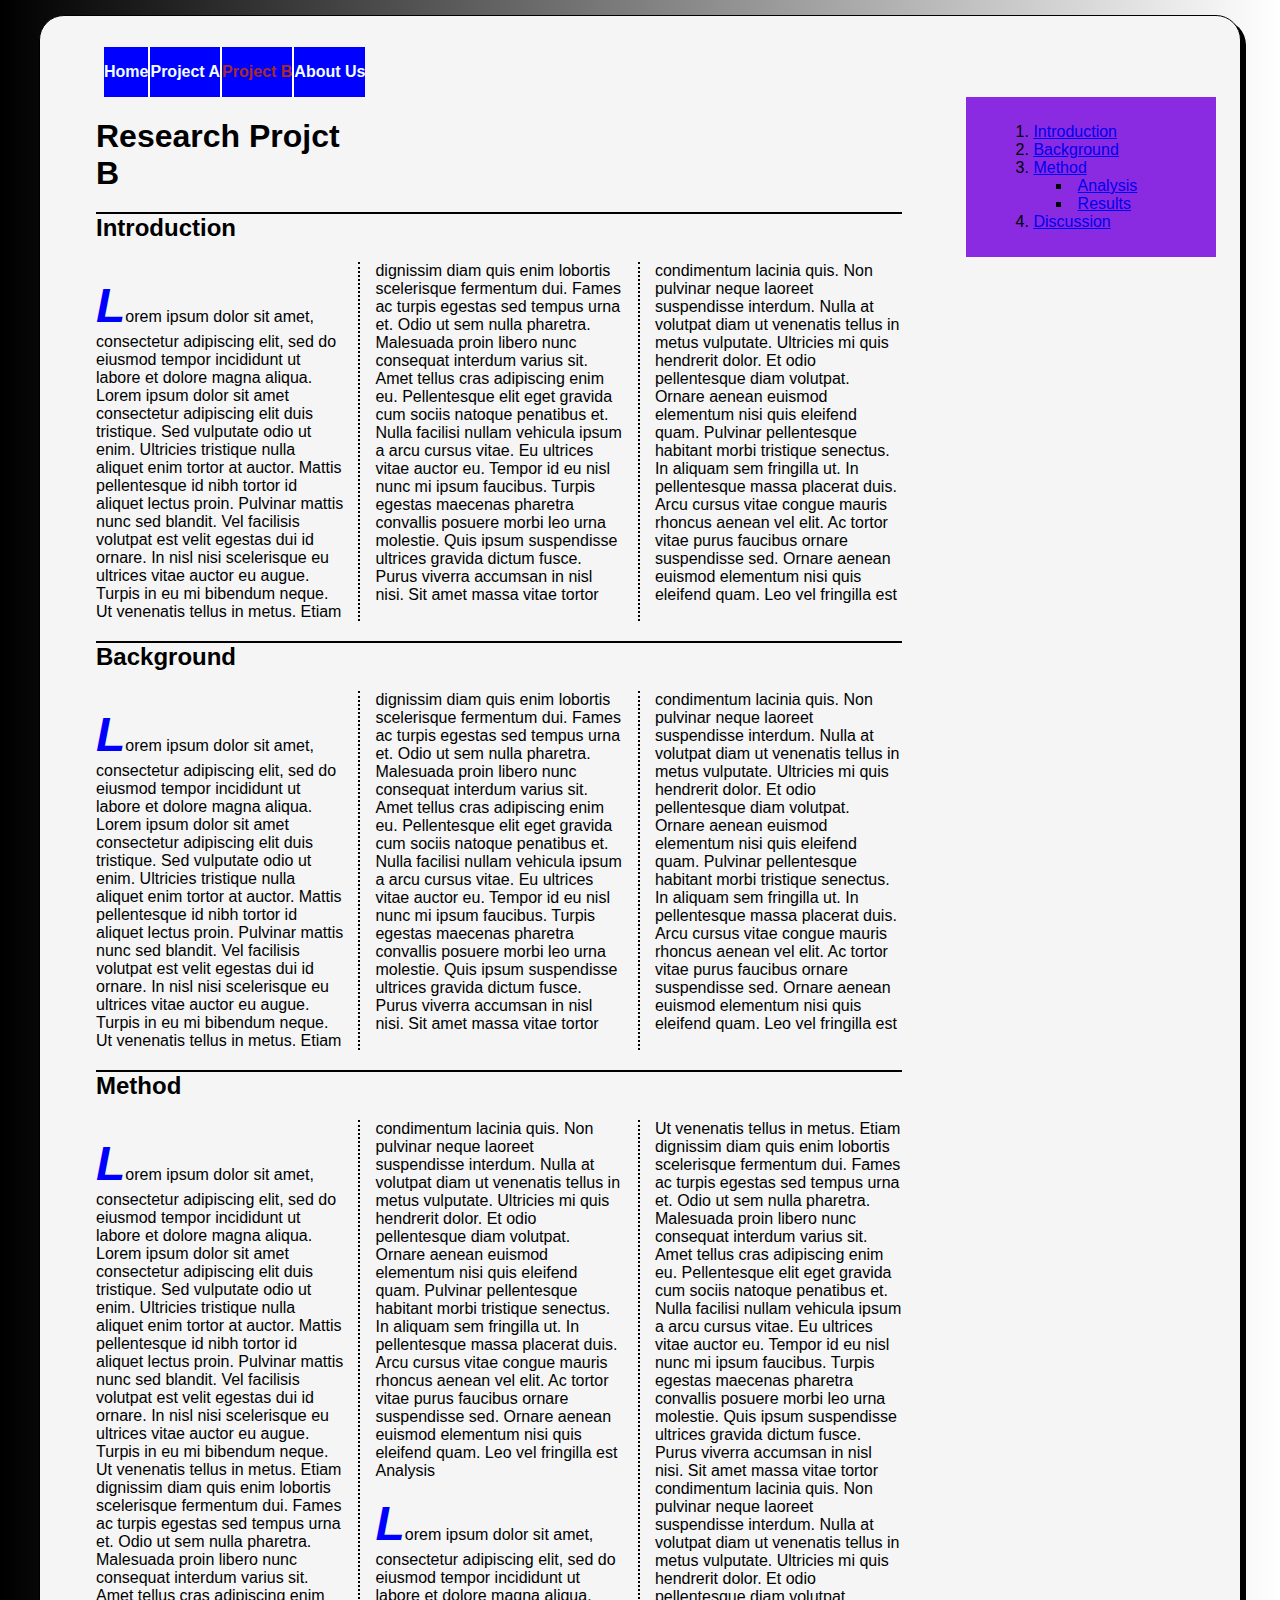
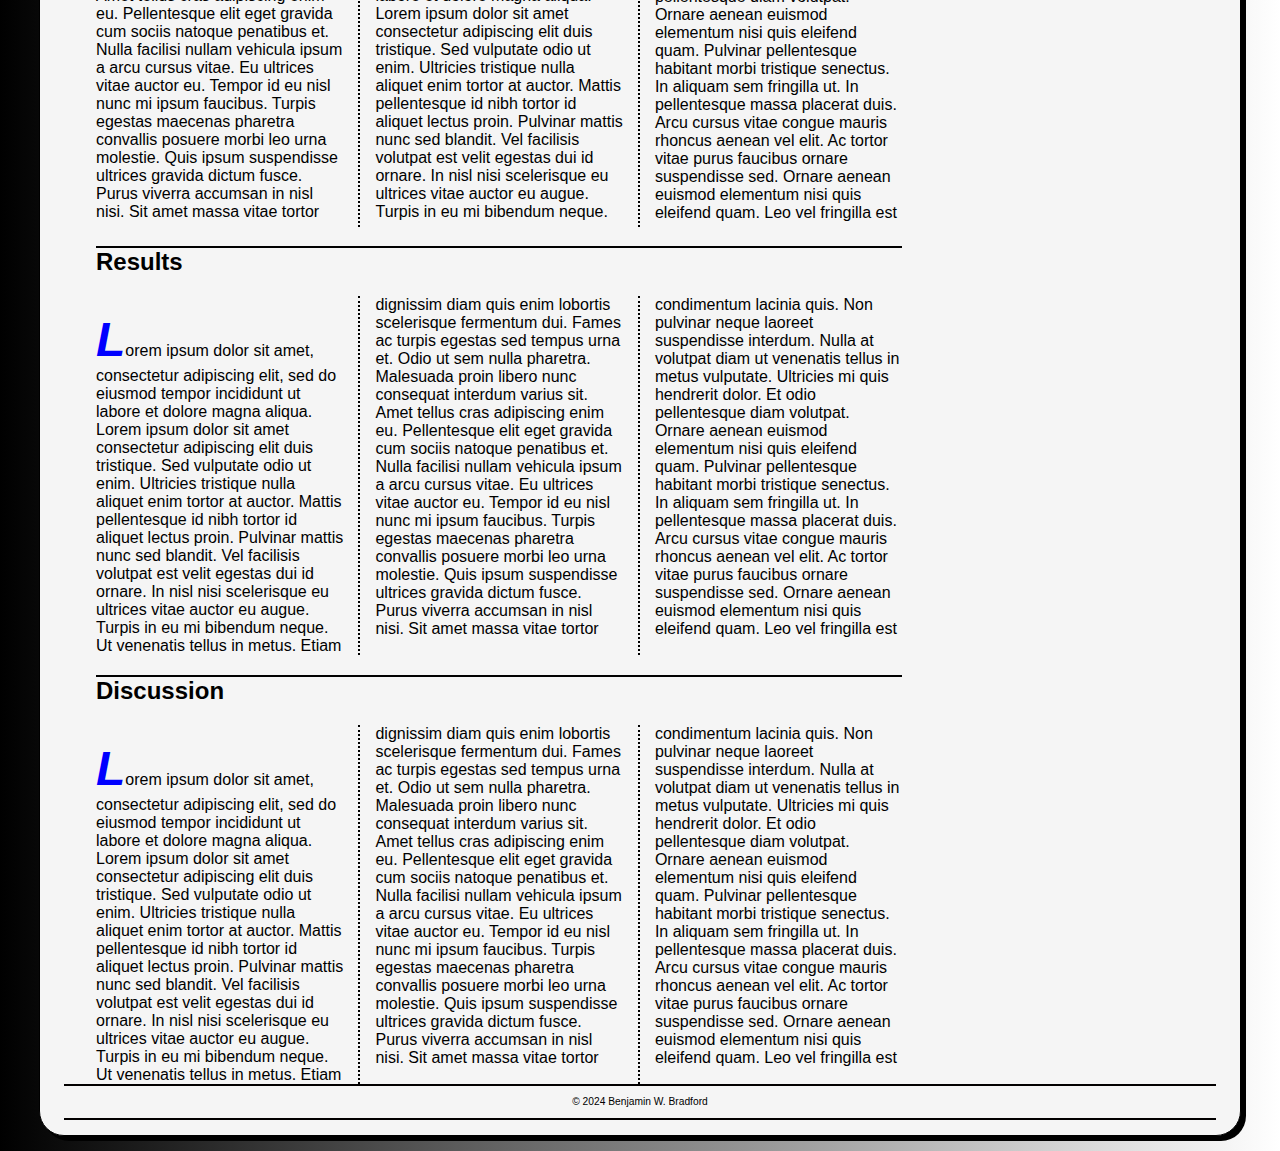
==== exam.html @ 31f656ff "p" ====
<!DOCTYPE html>
<html lang="en">
<head>
    <meta charset="utf-8">
    <meta name="viewpoint" content="width=device-width, initial-scale=1.0">
    <meta name="description" content="Benjamin Bradford's personal website at SHSU">
    <meta name="keywords" content="Bradford, Benjamin, SHSU, General Business">
    <title>Benjamin Bradford at SHSU |Research Projects </title>
    <link rel="stylesheet" href="styles/exam.css">
</head>
<body>
    <nav id="nav_menu">
        <ul>
            <li><a href="index4.html">Home</a></li>
            <li><a href="project4.html">Project A</a></li>
            <li><a href="menu4.html" class="current">Project B</a></li>
            <li><a href="#" class="lastitem">About Us</a></li>
        <ul>
    </nav>
    <article>
        <h1>Research Projct B</h1>
        <h2 id="intro">Introduction</h2>
        <p>Lorem ipsum dolor sit amet, consectetur adipiscing elit, sed do eiusmod tempor incididunt ut labore et dolore magna aliqua. Lorem ipsum dolor sit amet consectetur adipiscing elit duis tristique. Sed vulputate odio ut enim. Ultricies tristique nulla aliquet enim tortor at auctor. Mattis pellentesque id nibh tortor id aliquet lectus proin. Pulvinar mattis nunc sed blandit. Vel facilisis volutpat est velit egestas dui id ornare. In nisl nisi scelerisque eu ultrices vitae auctor eu augue. Turpis in eu mi bibendum neque. Ut venenatis tellus in metus. Etiam dignissim diam quis enim lobortis scelerisque fermentum dui. Fames ac turpis egestas sed tempus urna et. Odio ut sem nulla pharetra.
            Malesuada proin libero nunc consequat interdum varius sit. Amet tellus cras adipiscing enim eu. Pellentesque elit eget gravida cum sociis natoque penatibus et. Nulla facilisi nullam vehicula ipsum a arcu cursus vitae. Eu ultrices vitae auctor eu. Tempor id eu nisl nunc mi ipsum faucibus. Turpis egestas maecenas pharetra convallis posuere morbi leo urna molestie. Quis ipsum suspendisse ultrices gravida dictum fusce. Purus viverra accumsan in nisl nisi. Sit amet massa vitae tortor condimentum lacinia quis. Non pulvinar neque laoreet suspendisse interdum. Nulla at volutpat diam ut venenatis tellus in metus vulputate. Ultricies mi quis hendrerit dolor. Et odio pellentesque diam volutpat. Ornare aenean euismod elementum nisi quis eleifend quam. Pulvinar pellentesque habitant morbi tristique senectus. In aliquam sem fringilla ut.
            In pellentesque massa placerat duis. Arcu cursus vitae congue mauris rhoncus aenean vel elit. Ac tortor vitae purus faucibus ornare suspendisse sed. Ornare aenean euismod elementum nisi quis eleifend quam. Leo vel fringilla est
        <h2 id="background">Background</h2>
        <p>Lorem ipsum dolor sit amet, consectetur adipiscing elit, sed do eiusmod tempor incididunt ut labore et dolore magna aliqua. Lorem ipsum dolor sit amet consectetur adipiscing elit duis tristique. Sed vulputate odio ut enim. Ultricies tristique nulla aliquet enim tortor at auctor. Mattis pellentesque id nibh tortor id aliquet lectus proin. Pulvinar mattis nunc sed blandit. Vel facilisis volutpat est velit egestas dui id ornare. In nisl nisi scelerisque eu ultrices vitae auctor eu augue. Turpis in eu mi bibendum neque. Ut venenatis tellus in metus. Etiam dignissim diam quis enim lobortis scelerisque fermentum dui. Fames ac turpis egestas sed tempus urna et. Odio ut sem nulla pharetra.
            Malesuada proin libero nunc consequat interdum varius sit. Amet tellus cras adipiscing enim eu. Pellentesque elit eget gravida cum sociis natoque penatibus et. Nulla facilisi nullam vehicula ipsum a arcu cursus vitae. Eu ultrices vitae auctor eu. Tempor id eu nisl nunc mi ipsum faucibus. Turpis egestas maecenas pharetra convallis posuere morbi leo urna molestie. Quis ipsum suspendisse ultrices gravida dictum fusce. Purus viverra accumsan in nisl nisi. Sit amet massa vitae tortor condimentum lacinia quis. Non pulvinar neque laoreet suspendisse interdum. Nulla at volutpat diam ut venenatis tellus in metus vulputate. Ultricies mi quis hendrerit dolor. Et odio pellentesque diam volutpat. Ornare aenean euismod elementum nisi quis eleifend quam. Pulvinar pellentesque habitant morbi tristique senectus. In aliquam sem fringilla ut.
            In pellentesque massa placerat duis. Arcu cursus vitae congue mauris rhoncus aenean vel elit. Ac tortor vitae purus faucibus ornare suspendisse sed. Ornare aenean euismod elementum nisi quis eleifend quam. Leo vel fringilla est
        <h2 id="method">Method</h2>
        <p>Lorem ipsum dolor sit amet, consectetur adipiscing elit, sed do eiusmod tempor incididunt ut labore et dolore magna aliqua. Lorem ipsum dolor sit amet consectetur adipiscing elit duis tristique. Sed vulputate odio ut enim. Ultricies tristique nulla aliquet enim tortor at auctor. Mattis pellentesque id nibh tortor id aliquet lectus proin. Pulvinar mattis nunc sed blandit. Vel facilisis volutpat est velit egestas dui id ornare. In nisl nisi scelerisque eu ultrices vitae auctor eu augue. Turpis in eu mi bibendum neque. Ut venenatis tellus in metus. Etiam dignissim diam quis enim lobortis scelerisque fermentum dui. Fames ac turpis egestas sed tempus urna et. Odio ut sem nulla pharetra.
            Malesuada proin libero nunc consequat interdum varius sit. Amet tellus cras adipiscing enim eu. Pellentesque elit eget gravida cum sociis natoque penatibus et. Nulla facilisi nullam vehicula ipsum a arcu cursus vitae. Eu ultrices vitae auctor eu. Tempor id eu nisl nunc mi ipsum faucibus. Turpis egestas maecenas pharetra convallis posuere morbi leo urna molestie. Quis ipsum suspendisse ultrices gravida dictum fusce. Purus viverra accumsan in nisl nisi. Sit amet massa vitae tortor condimentum lacinia quis. Non pulvinar neque laoreet suspendisse interdum. Nulla at volutpat diam ut venenatis tellus in metus vulputate. Ultricies mi quis hendrerit dolor. Et odio pellentesque diam volutpat. Ornare aenean euismod elementum nisi quis eleifend quam. Pulvinar pellentesque habitant morbi tristique senectus. In aliquam sem fringilla ut.
            In pellentesque massa placerat duis. Arcu cursus vitae congue mauris rhoncus aenean vel elit. Ac tortor vitae purus faucibus ornare suspendisse sed. Ornare aenean euismod elementum nisi quis eleifend quam. Leo vel fringilla est
        <h id="analysis">Analysis</h2>
        <p>Lorem ipsum dolor sit amet, consectetur adipiscing elit, sed do eiusmod tempor incididunt ut labore et dolore magna aliqua. Lorem ipsum dolor sit amet consectetur adipiscing elit duis tristique. Sed vulputate odio ut enim. Ultricies tristique nulla aliquet enim tortor at auctor. Mattis pellentesque id nibh tortor id aliquet lectus proin. Pulvinar mattis nunc sed blandit. Vel facilisis volutpat est velit egestas dui id ornare. In nisl nisi scelerisque eu ultrices vitae auctor eu augue. Turpis in eu mi bibendum neque. Ut venenatis tellus in metus. Etiam dignissim diam quis enim lobortis scelerisque fermentum dui. Fames ac turpis egestas sed tempus urna et. Odio ut sem nulla pharetra.
                Malesuada proin libero nunc consequat interdum varius sit. Amet tellus cras adipiscing enim eu. Pellentesque elit eget gravida cum sociis natoque penatibus et. Nulla facilisi nullam vehicula ipsum a arcu cursus vitae. Eu ultrices vitae auctor eu. Tempor id eu nisl nunc mi ipsum faucibus. Turpis egestas maecenas pharetra convallis posuere morbi leo urna molestie. Quis ipsum suspendisse ultrices gravida dictum fusce. Purus viverra accumsan in nisl nisi. Sit amet massa vitae tortor condimentum lacinia quis. Non pulvinar neque laoreet suspendisse interdum. Nulla at volutpat diam ut venenatis tellus in metus vulputate. Ultricies mi quis hendrerit dolor. Et odio pellentesque diam volutpat. Ornare aenean euismod elementum nisi quis eleifend quam. Pulvinar pellentesque habitant morbi tristique senectus. In aliquam sem fringilla ut.
                In pellentesque massa placerat duis. Arcu cursus vitae congue mauris rhoncus aenean vel elit. Ac tortor vitae purus faucibus ornare suspendisse sed. Ornare aenean euismod elementum nisi quis eleifend quam. Leo vel fringilla est
        <h2 id="results">Results</h2>
        <p>Lorem ipsum dolor sit amet, consectetur adipiscing elit, sed do eiusmod tempor incididunt ut labore et dolore magna aliqua. Lorem ipsum dolor sit amet consectetur adipiscing elit duis tristique. Sed vulputate odio ut enim. Ultricies tristique nulla aliquet enim tortor at auctor. Mattis pellentesque id nibh tortor id aliquet lectus proin. Pulvinar mattis nunc sed blandit. Vel facilisis volutpat est velit egestas dui id ornare. In nisl nisi scelerisque eu ultrices vitae auctor eu augue. Turpis in eu mi bibendum neque. Ut venenatis tellus in metus. Etiam dignissim diam quis enim lobortis scelerisque fermentum dui. Fames ac turpis egestas sed tempus urna et. Odio ut sem nulla pharetra.
            Malesuada proin libero nunc consequat interdum varius sit. Amet tellus cras adipiscing enim eu. Pellentesque elit eget gravida cum sociis natoque penatibus et. Nulla facilisi nullam vehicula ipsum a arcu cursus vitae. Eu ultrices vitae auctor eu. Tempor id eu nisl nunc mi ipsum faucibus. Turpis egestas maecenas pharetra convallis posuere morbi leo urna molestie. Quis ipsum suspendisse ultrices gravida dictum fusce. Purus viverra accumsan in nisl nisi. Sit amet massa vitae tortor condimentum lacinia quis. Non pulvinar neque laoreet suspendisse interdum. Nulla at volutpat diam ut venenatis tellus in metus vulputate. Ultricies mi quis hendrerit dolor. Et odio pellentesque diam volutpat. Ornare aenean euismod elementum nisi quis eleifend quam. Pulvinar pellentesque habitant morbi tristique senectus. In aliquam sem fringilla ut.
            In pellentesque massa placerat duis. Arcu cursus vitae congue mauris rhoncus aenean vel elit. Ac tortor vitae purus faucibus ornare suspendisse sed. Ornare aenean euismod elementum nisi quis eleifend quam. Leo vel fringilla est
        <h2 id="discussion">Discussion</h2>
        <p>Lorem ipsum dolor sit amet, consectetur adipiscing elit, sed do eiusmod tempor incididunt ut labore et dolore magna aliqua. Lorem ipsum dolor sit amet consectetur adipiscing elit duis tristique. Sed vulputate odio ut enim. Ultricies tristique nulla aliquet enim tortor at auctor. Mattis pellentesque id nibh tortor id aliquet lectus proin. Pulvinar mattis nunc sed blandit. Vel facilisis volutpat est velit egestas dui id ornare. In nisl nisi scelerisque eu ultrices vitae auctor eu augue. Turpis in eu mi bibendum neque. Ut venenatis tellus in metus. Etiam dignissim diam quis enim lobortis scelerisque fermentum dui. Fames ac turpis egestas sed tempus urna et. Odio ut sem nulla pharetra.
            Malesuada proin libero nunc consequat interdum varius sit. Amet tellus cras adipiscing enim eu. Pellentesque elit eget gravida cum sociis natoque penatibus et. Nulla facilisi nullam vehicula ipsum a arcu cursus vitae. Eu ultrices vitae auctor eu. Tempor id eu nisl nunc mi ipsum faucibus. Turpis egestas maecenas pharetra convallis posuere morbi leo urna molestie. Quis ipsum suspendisse ultrices gravida dictum fusce. Purus viverra accumsan in nisl nisi. Sit amet massa vitae tortor condimentum lacinia quis. Non pulvinar neque laoreet suspendisse interdum. Nulla at volutpat diam ut venenatis tellus in metus vulputate. Ultricies mi quis hendrerit dolor. Et odio pellentesque diam volutpat. Ornare aenean euismod elementum nisi quis eleifend quam. Pulvinar pellentesque habitant morbi tristique senectus. In aliquam sem fringilla ut.
            In pellentesque massa placerat duis. Arcu cursus vitae congue mauris rhoncus aenean vel elit. Ac tortor vitae purus faucibus ornare suspendisse sed. Ornare aenean euismod elementum nisi quis eleifend quam. Leo vel fringilla est
        </article>
    <aside>
        <ol>
            <li><a href="#intro">Introduction</a></li>
            <li><a href="#background">Background</a></li>
            <li><a href="#method">Method</a>
                <ul>
                    <li><a href="#analysis">Analysis</a></li>
                    <li><a href="#results">Results</a></li>
                </ul>
            </li>
            <li><a href="#discussion">Discussion</a></li>
        </ol>
    </aside>
    <footer>
            <p class="copyright">&copy; 2024 Benjamin W. Bradford</p>
    <footer>
<body>
---- styles/exam.css ----
html {
    background-image: linear-gradient(to left, white 0%, black 100%);
}
body {    
    font-family: Arial, Helvetica, sans-serif;
    font-size: 100%;
    width: 90%;
    background-color: whitesmoke;
    margin: 15px auto;
    padding: 15px 1.5em;
    border: 1px solid black;
    border-radius: 25px;
    box-shadow: 5px 5px 0 0;
}  
#nav_menu ul {list-style-type: none;}
#nav_menu ul li {float: left;}
#nav_menu ul li a {
    text-align: center;
    display: block;
    width: 175 px;
    padding: 1em 0;

    text-decoration: none;
    background-color: blue;
    color: azure;
    font-weight: bold;
    border-right: 2px solid white;}
#nav_menu ul li a.lastitem { border-right: none;}
#nav_menu ul li a.current { color: brown;}

article {
    clear: left;
}
article ol {
    list-style-type: upper-alpha;
}
aside ul {
    list-style-type: square;
}
article img {
    float:left;
    margin-right: 1em;
    margin-bottom: 1em;
    padding: 15px auto;
}
 article {
   clear: left;
   width: 70%;
   float: left;
   column-count: 3;
   column-rule: 2px dotted black;
   column-gap: 2em;
   margin-left: 2em;
 }
 article h2 {
   column-span: all;
   border-top: 2px solid black;
 }
 aside {
    list-style: inside;
    width: 20%;
    float: right;
    background-color: blueviolet;
    margin:auto;
    padding: 10px;
    text-align: left;
    position: sticky;
    top: 10px
 }
 article p::first-letter {
      font-size: 3em;
      font-weight: bolder;
      font-style: italic;
      color: blue;
      padding: 12px auto;
 }
 footer {
   clear: both;
   border-top: 2px solid rgb(2, 0, 0);
   text-align: center;
   font-size: 80%;
 }
 footer p.copyright {
    text-align: center;
    font-size: 80%;
 }
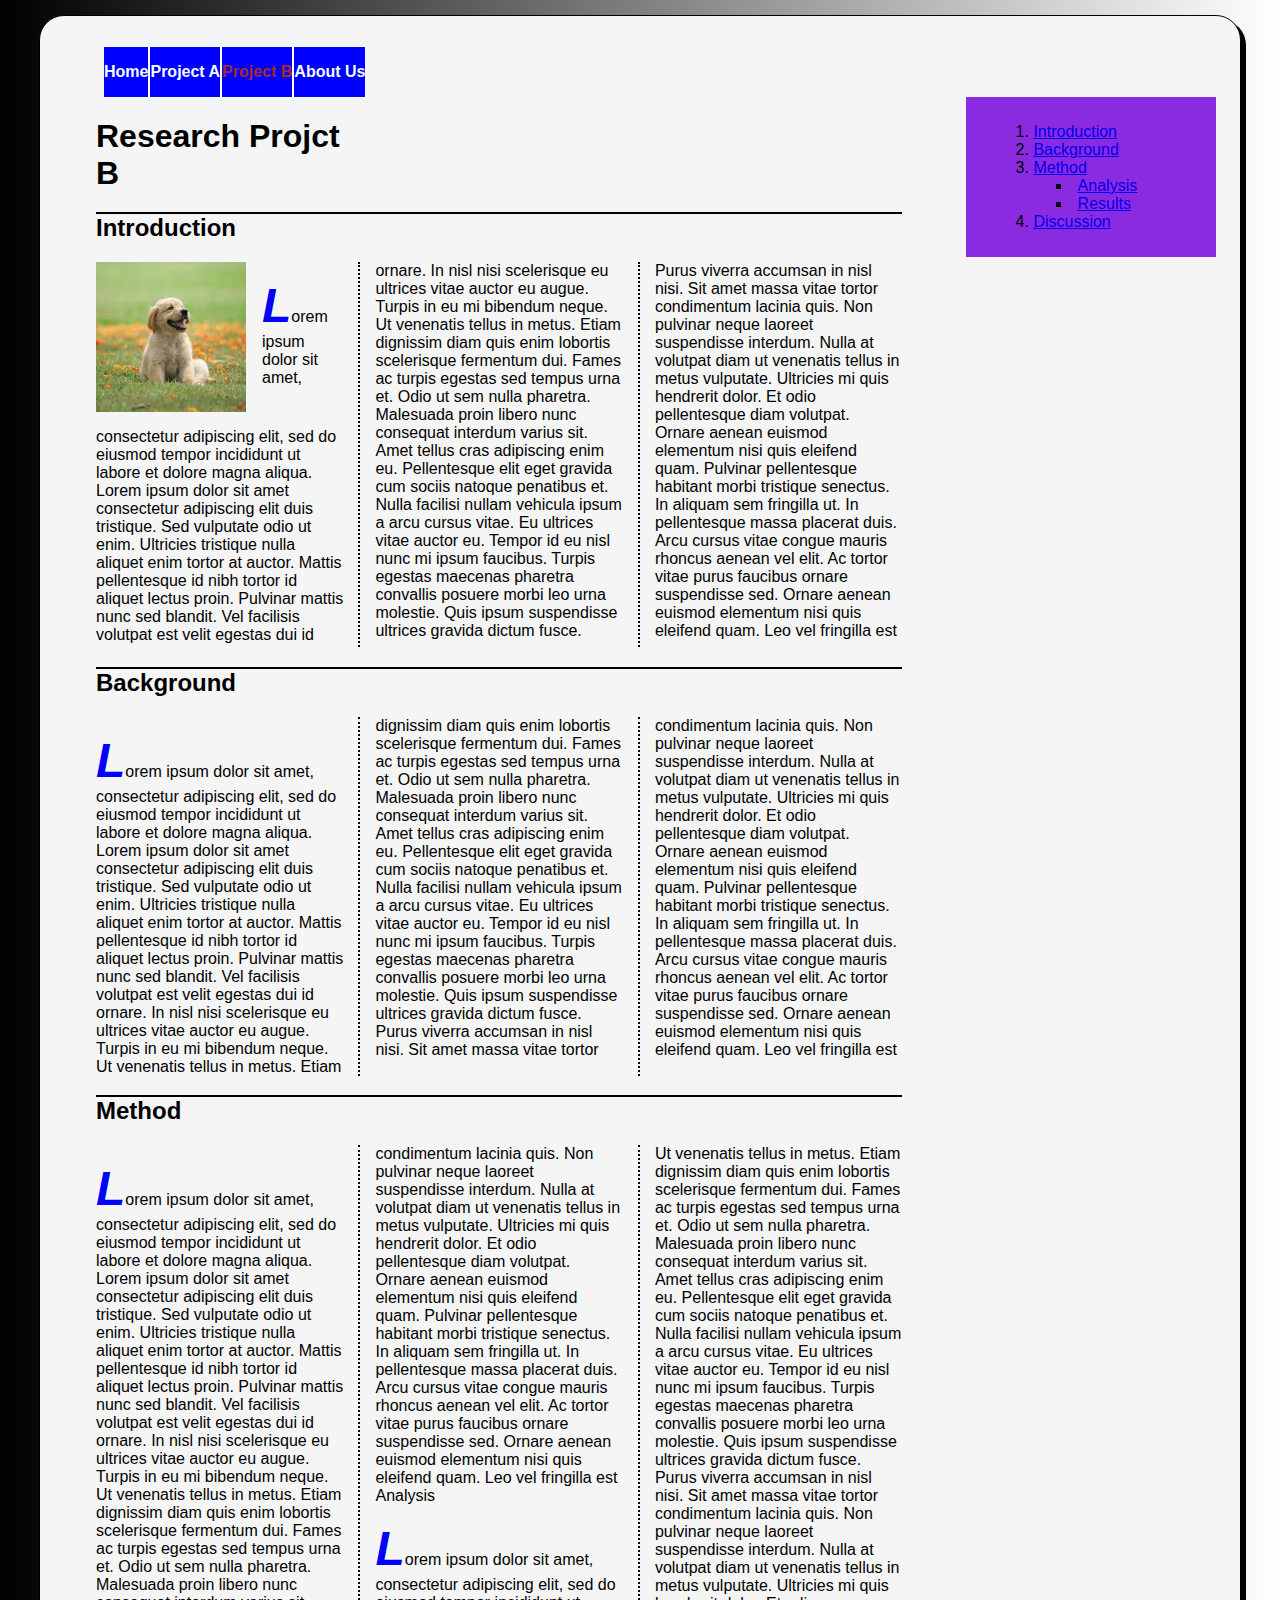
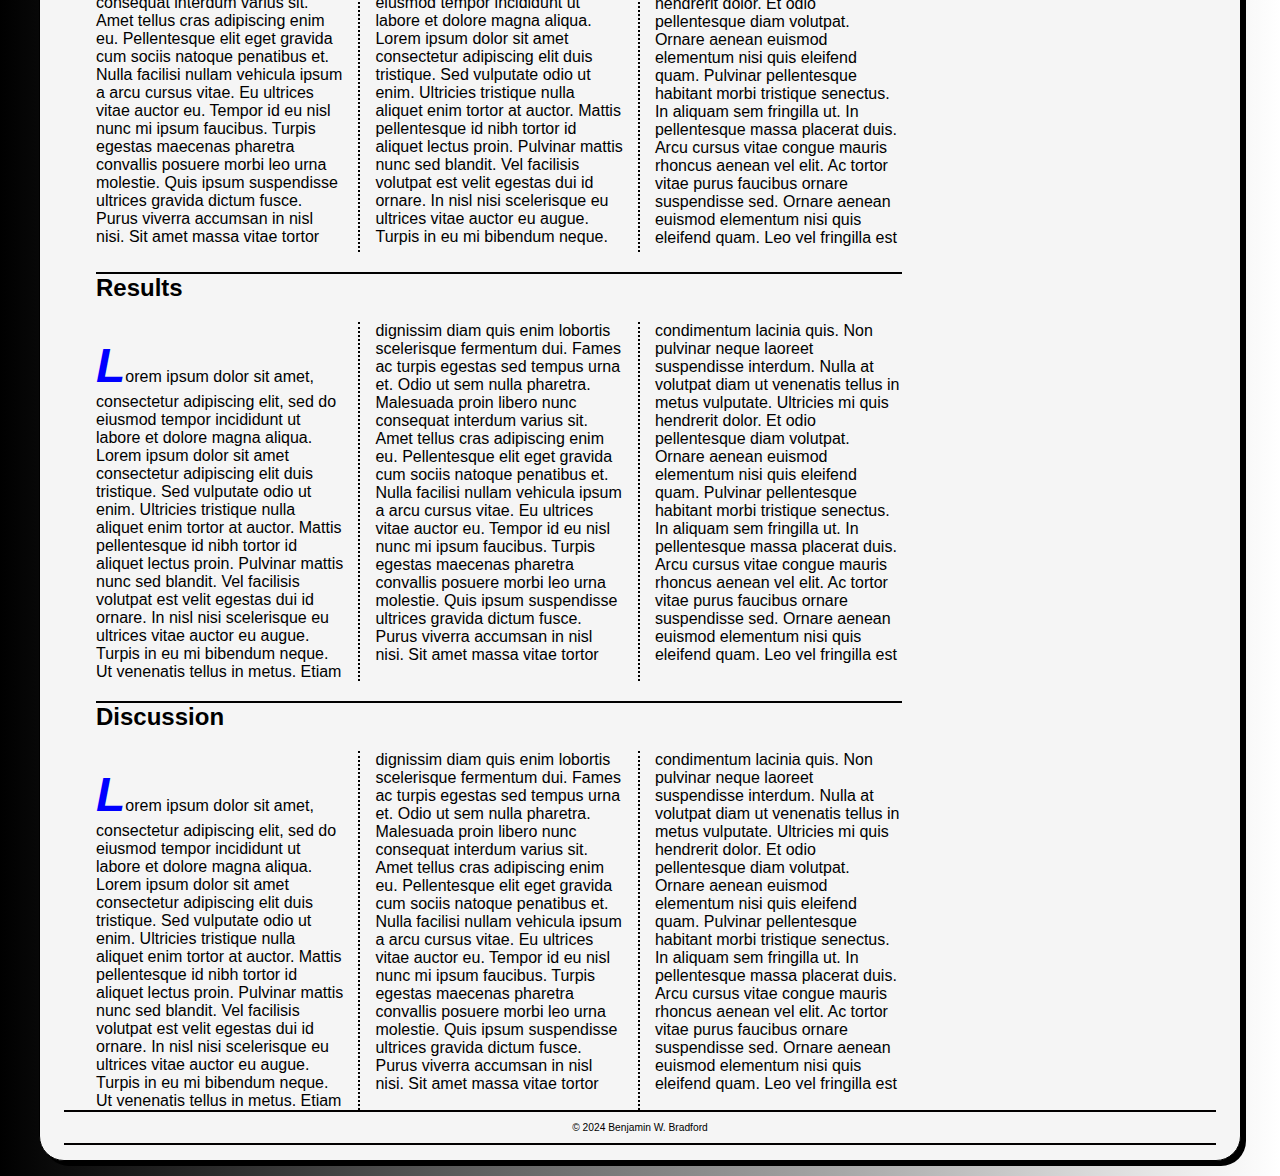
==== commit b8e9cee2: "p" ====
--- a/exam.html
+++ b/exam.html
@@ -20,6 +20,7 @@
     <article>
         <h1>Research Projct B</h1>
         <h2 id="intro">Introduction</h2>
+        <img src="images/dog.jpg" alt="dog" title="dog" width="150">
         <p>Lorem ipsum dolor sit amet, consectetur adipiscing elit, sed do eiusmod tempor incididunt ut labore et dolore magna aliqua. Lorem ipsum dolor sit amet consectetur adipiscing elit duis tristique. Sed vulputate odio ut enim. Ultricies tristique nulla aliquet enim tortor at auctor. Mattis pellentesque id nibh tortor id aliquet lectus proin. Pulvinar mattis nunc sed blandit. Vel facilisis volutpat est velit egestas dui id ornare. In nisl nisi scelerisque eu ultrices vitae auctor eu augue. Turpis in eu mi bibendum neque. Ut venenatis tellus in metus. Etiam dignissim diam quis enim lobortis scelerisque fermentum dui. Fames ac turpis egestas sed tempus urna et. Odio ut sem nulla pharetra.
             Malesuada proin libero nunc consequat interdum varius sit. Amet tellus cras adipiscing enim eu. Pellentesque elit eget gravida cum sociis natoque penatibus et. Nulla facilisi nullam vehicula ipsum a arcu cursus vitae. Eu ultrices vitae auctor eu. Tempor id eu nisl nunc mi ipsum faucibus. Turpis egestas maecenas pharetra convallis posuere morbi leo urna molestie. Quis ipsum suspendisse ultrices gravida dictum fusce. Purus viverra accumsan in nisl nisi. Sit amet massa vitae tortor condimentum lacinia quis. Non pulvinar neque laoreet suspendisse interdum. Nulla at volutpat diam ut venenatis tellus in metus vulputate. Ultricies mi quis hendrerit dolor. Et odio pellentesque diam volutpat. Ornare aenean euismod elementum nisi quis eleifend quam. Pulvinar pellentesque habitant morbi tristique senectus. In aliquam sem fringilla ut.
             In pellentesque massa placerat duis. Arcu cursus vitae congue mauris rhoncus aenean vel elit. Ac tortor vitae purus faucibus ornare suspendisse sed. Ornare aenean euismod elementum nisi quis eleifend quam. Leo vel fringilla est
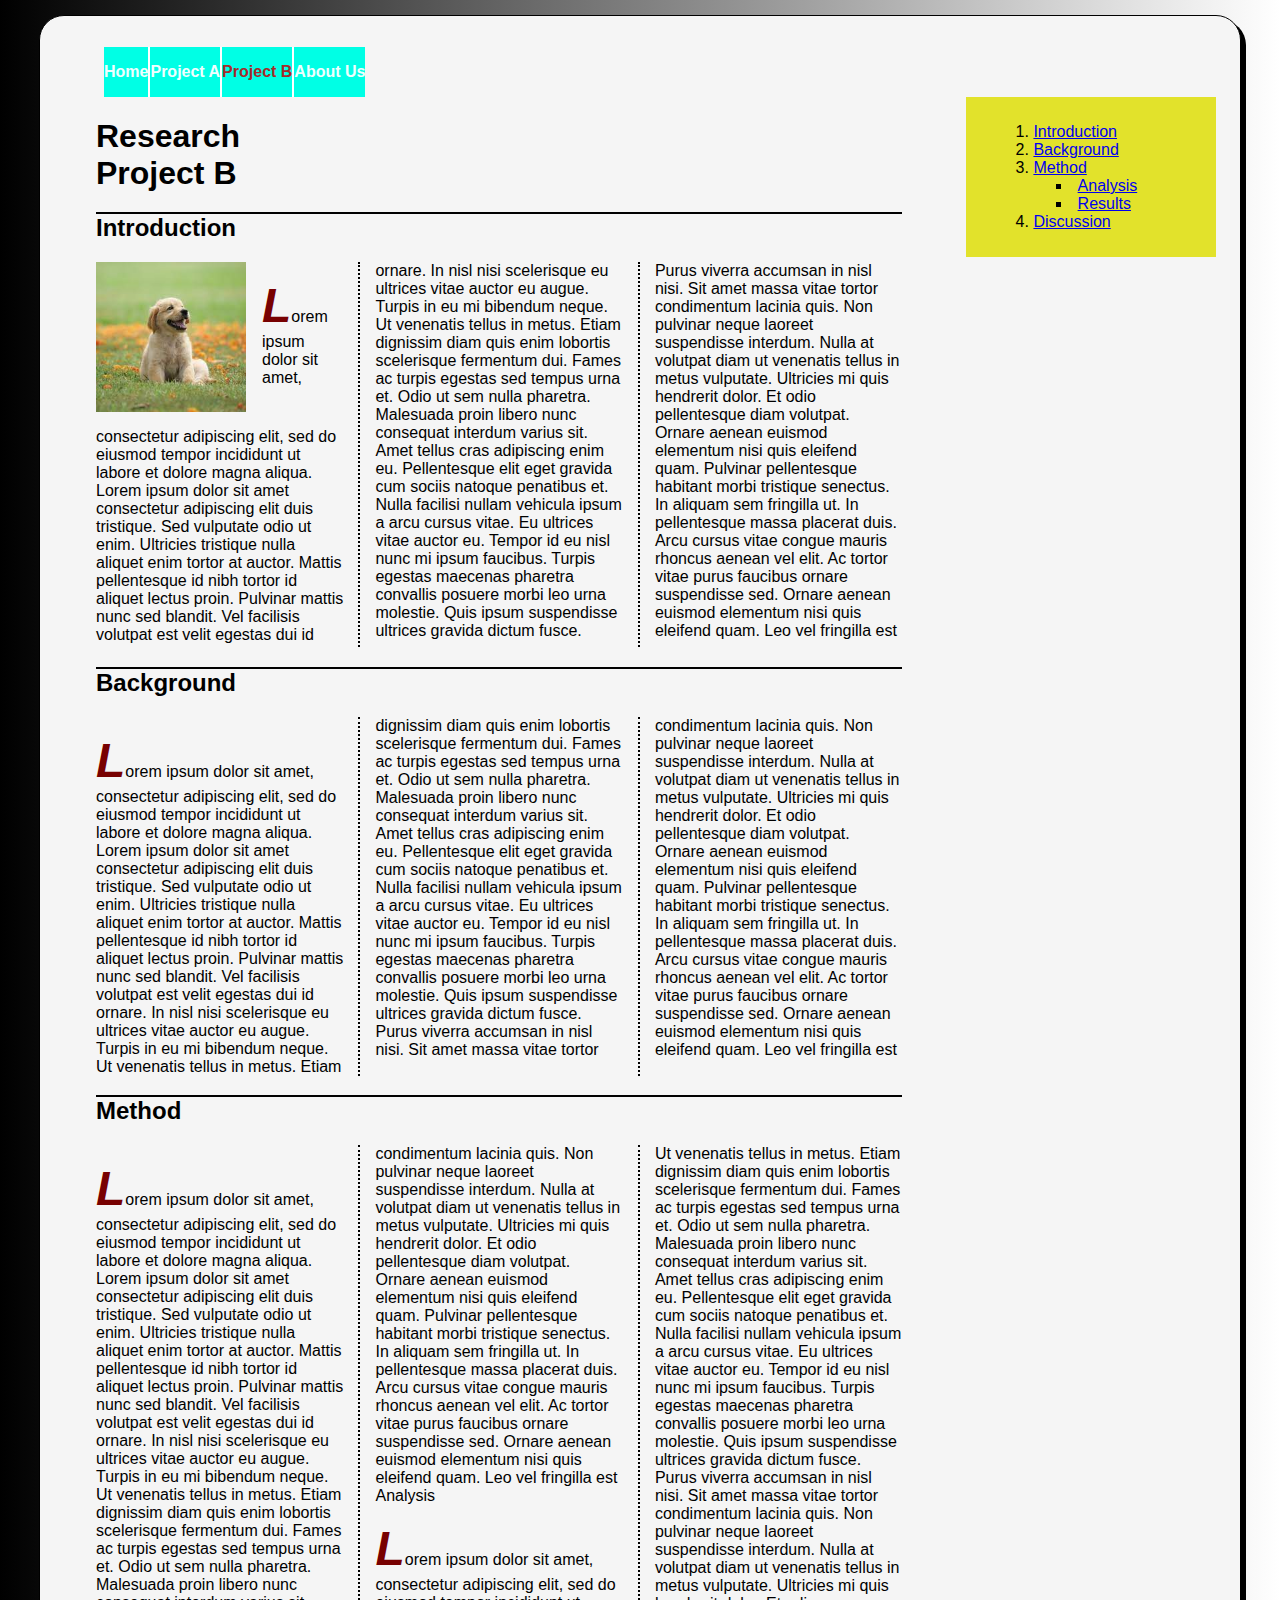
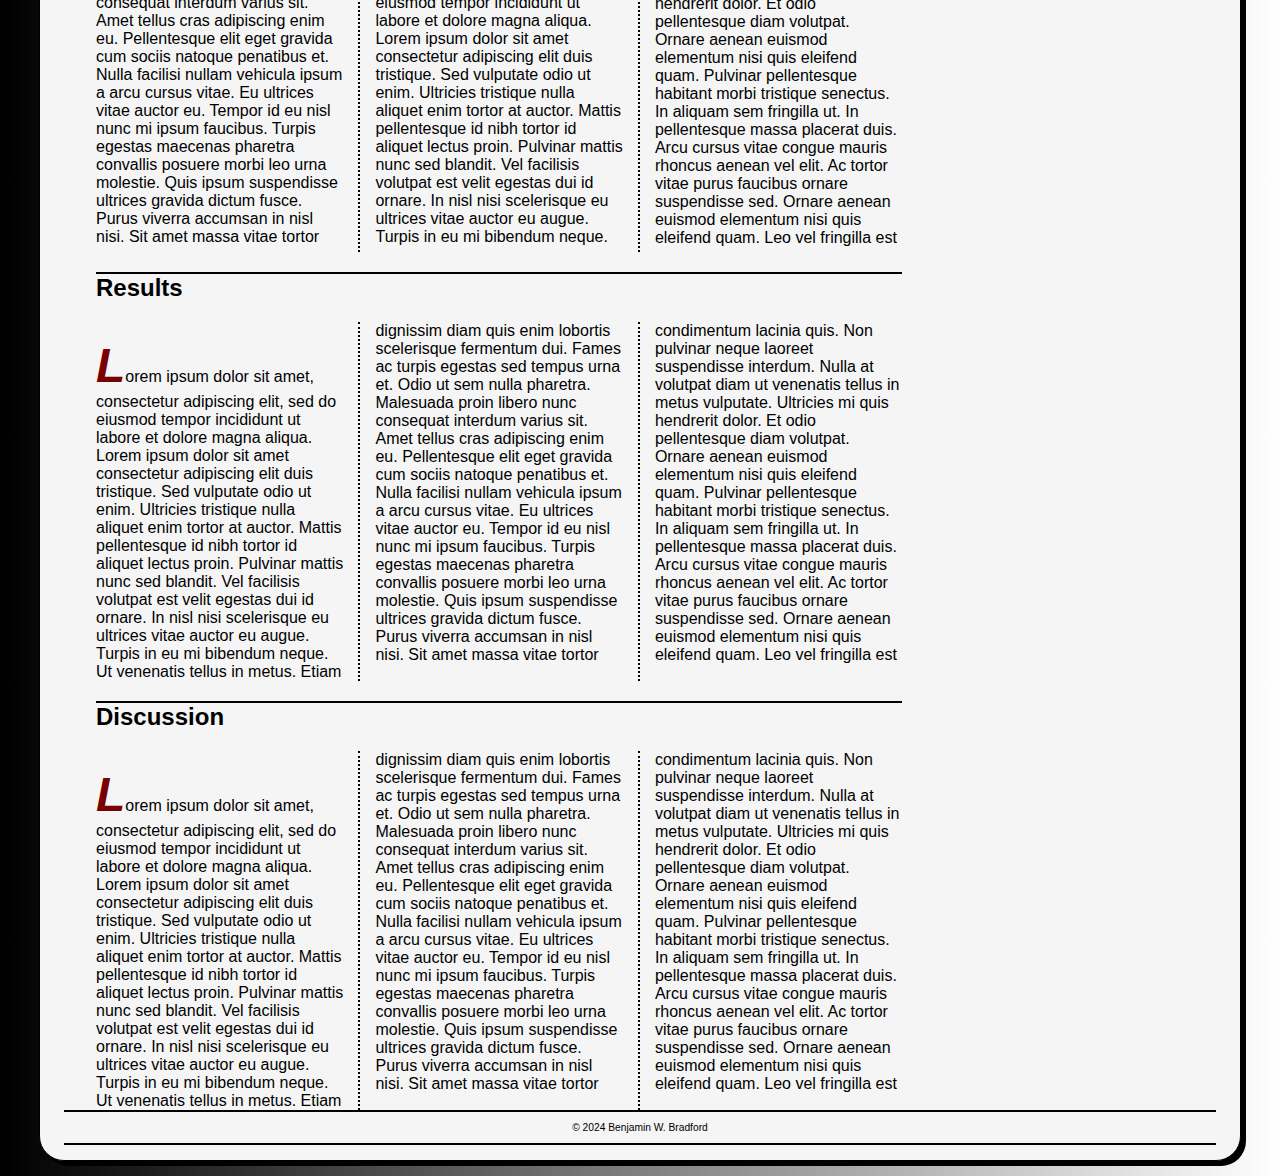
==== commit 378cb391: "g" ====
--- a/exam.html
+++ b/exam.html
@@ -18,7 +18,7 @@
         <ul>
     </nav>
     <article>
-        <h1>Research Projct B</h1>
+        <h1>Research Project B</h1>
         <h2 id="intro">Introduction</h2>
         <img src="images/dog.jpg" alt="dog" title="dog" width="150">
         <p>Lorem ipsum dolor sit amet, consectetur adipiscing elit, sed do eiusmod tempor incididunt ut labore et dolore magna aliqua. Lorem ipsum dolor sit amet consectetur adipiscing elit duis tristique. Sed vulputate odio ut enim. Ultricies tristique nulla aliquet enim tortor at auctor. Mattis pellentesque id nibh tortor id aliquet lectus proin. Pulvinar mattis nunc sed blandit. Vel facilisis volutpat est velit egestas dui id ornare. In nisl nisi scelerisque eu ultrices vitae auctor eu augue. Turpis in eu mi bibendum neque. Ut venenatis tellus in metus. Etiam dignissim diam quis enim lobortis scelerisque fermentum dui. Fames ac turpis egestas sed tempus urna et. Odio ut sem nulla pharetra.
--- a/styles/exam.css
+++ b/styles/exam.css
@@ -21,7 +21,7 @@
     padding: 1em 0;
 
     text-decoration: none;
-    background-color: blue;
+    background-color: rgb(0, 255, 229);
     color: azure;
     font-weight: bold;
     border-right: 2px solid white;}
@@ -60,7 +60,7 @@
     list-style: inside;
     width: 20%;
     float: right;
-    background-color: blueviolet;
+    background-color: rgb(226, 226, 43);
     margin:auto;
     padding: 10px;
     text-align: left;
@@ -71,7 +71,7 @@
       font-size: 3em;
       font-weight: bolder;
       font-style: italic;
-      color: blue;
+      color: rgb(120, 1, 1);
       padding: 12px auto;
  }
  footer {
@@ -83,4 +83,5 @@
  footer p.copyright {
     text-align: center;
     font-size: 80%;
- }+ }
+ 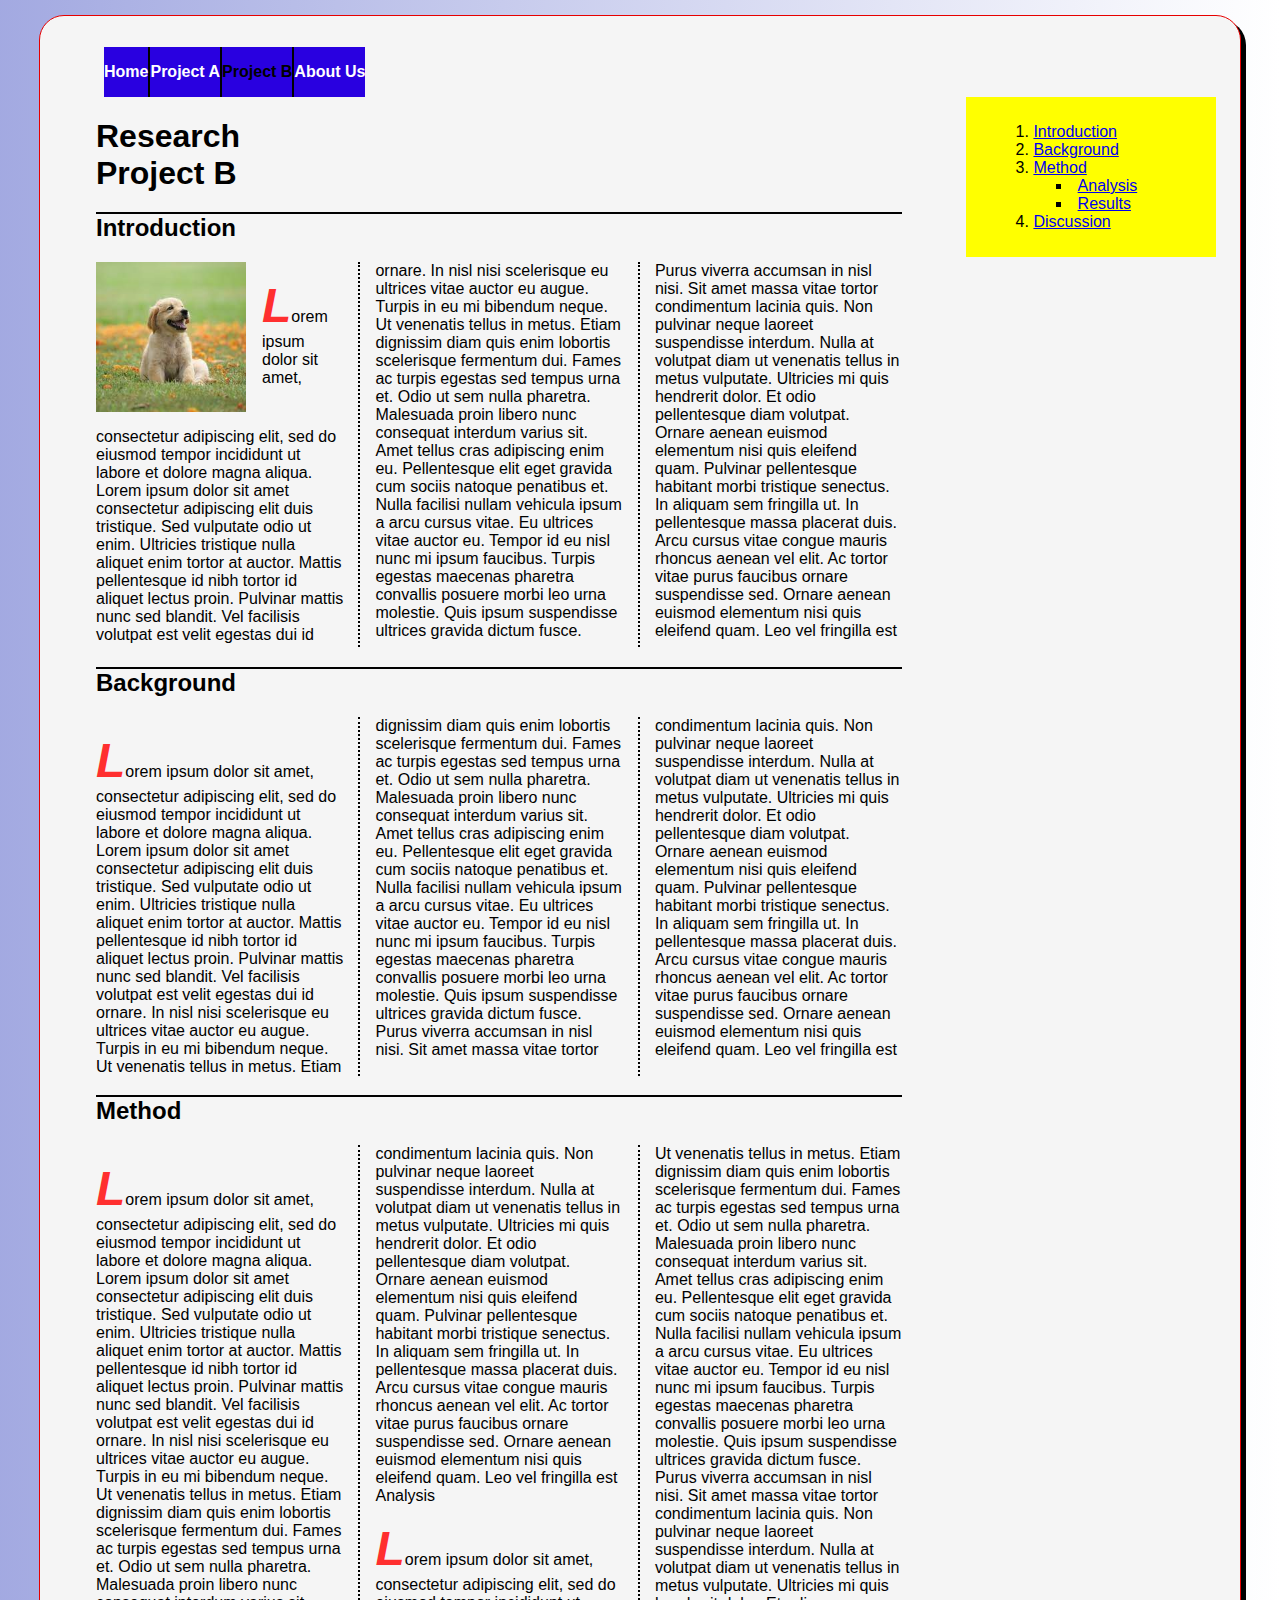
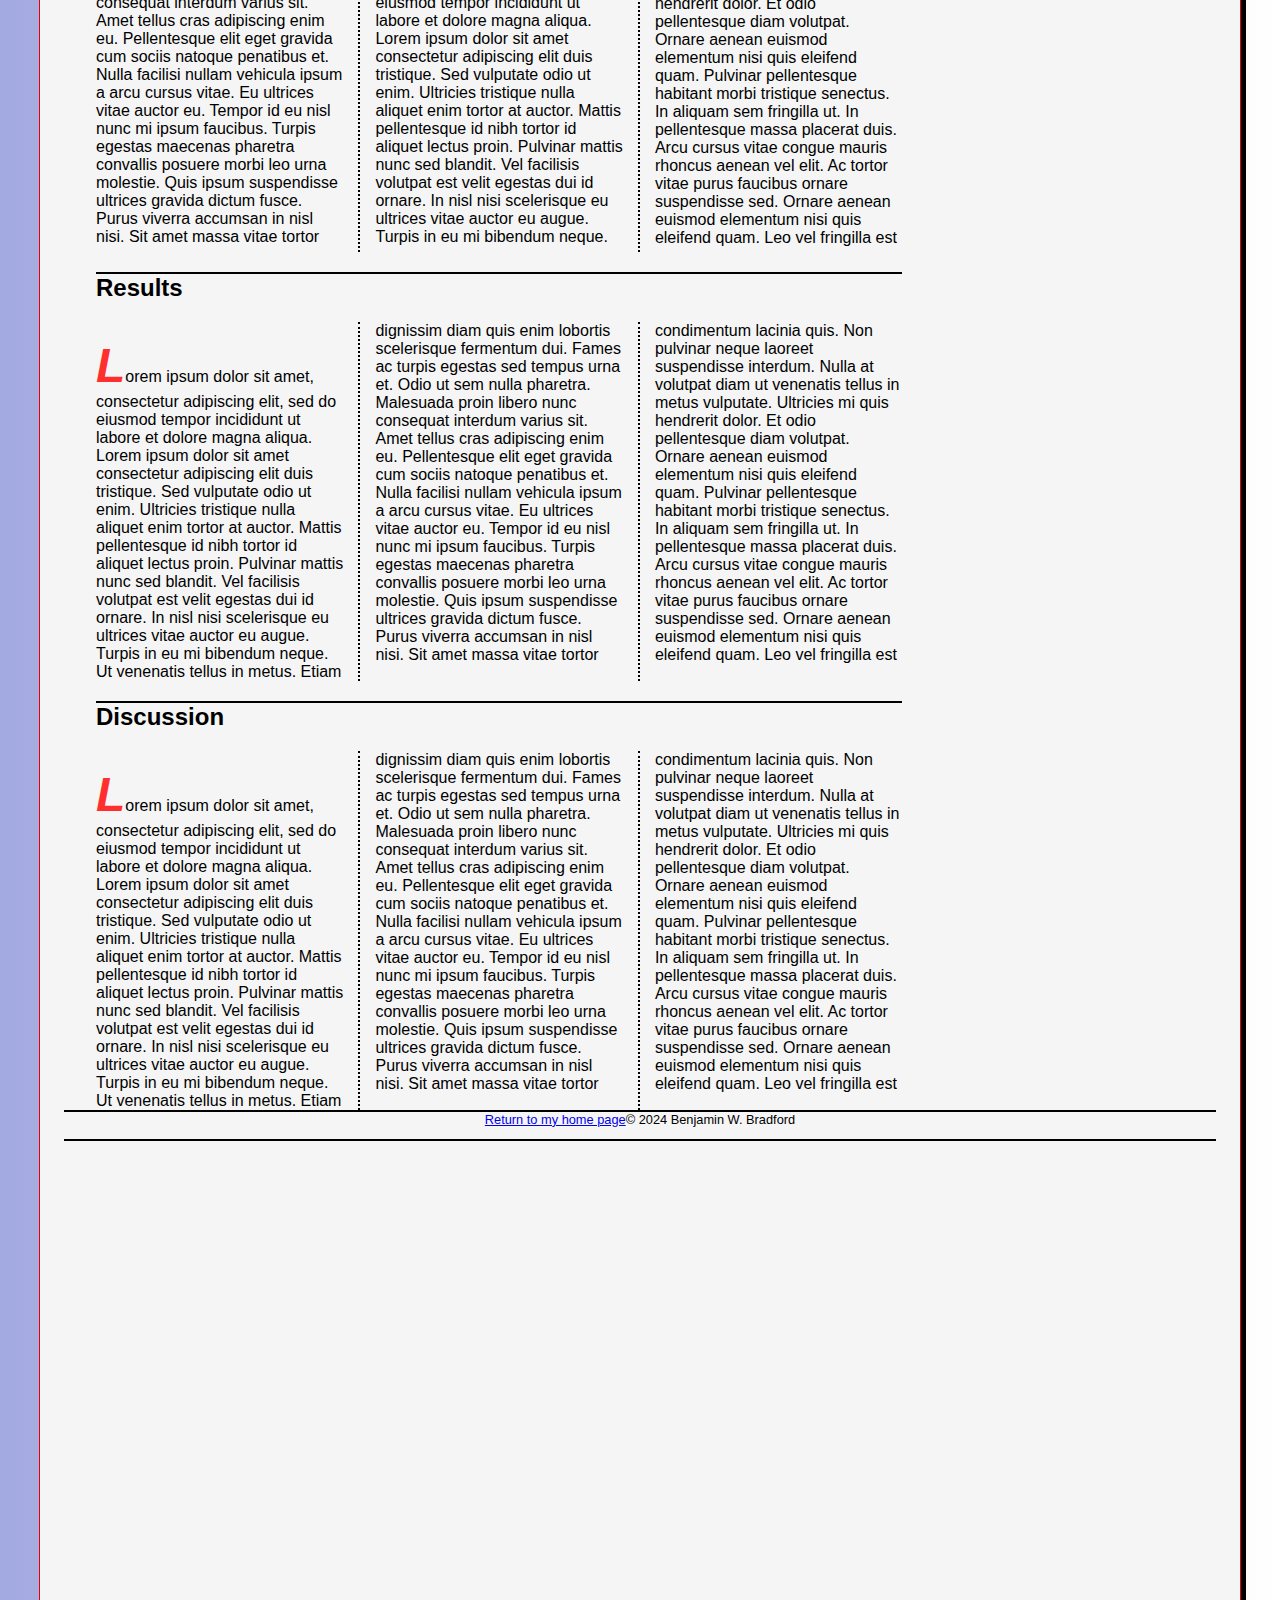
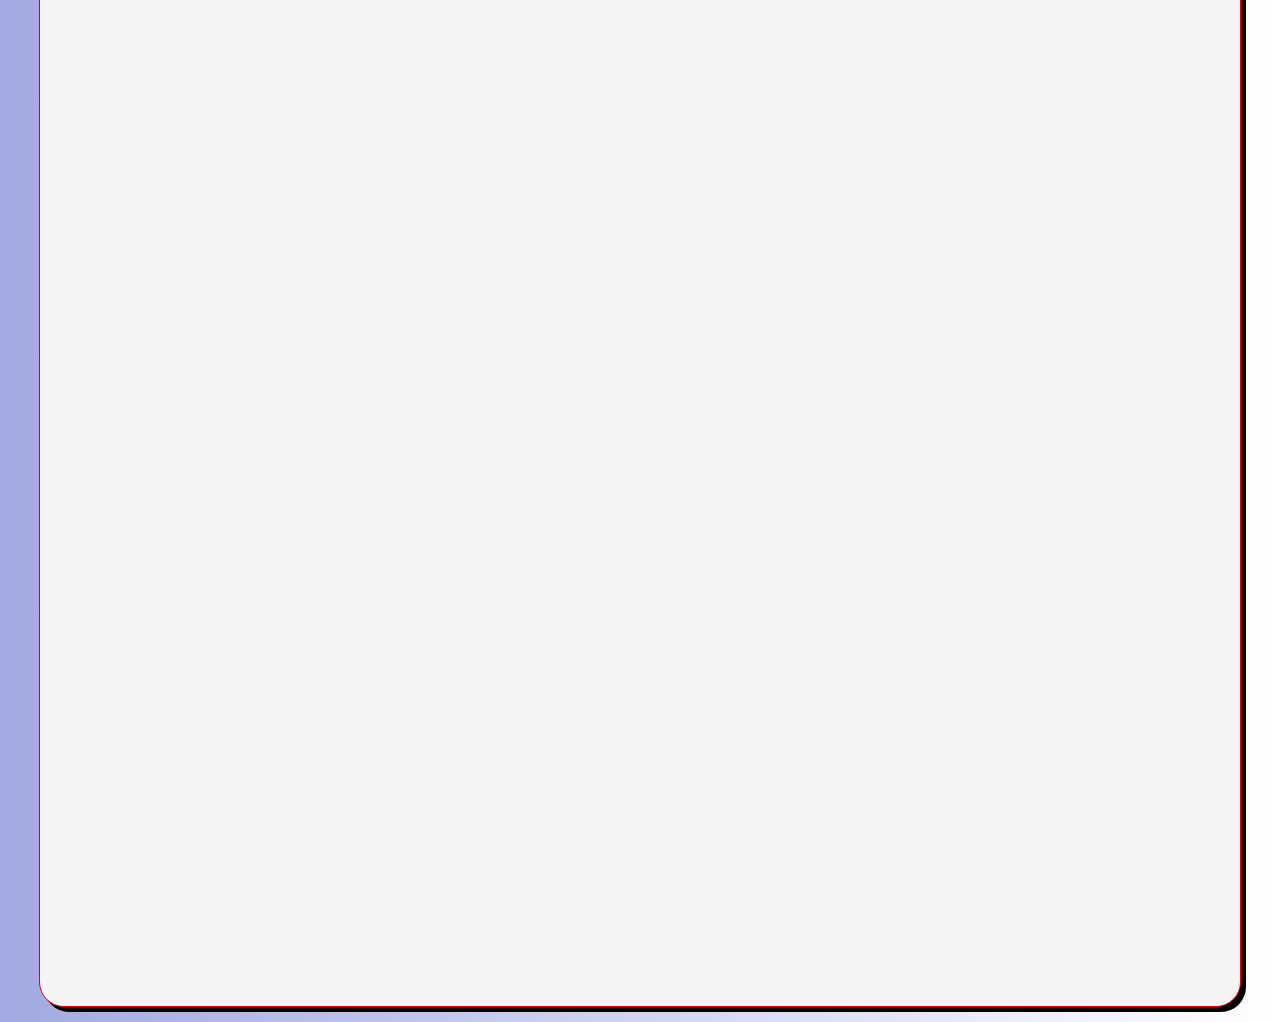
==== commit 2b17e876: "f" ====
--- a/exam.html
+++ b/exam.html
@@ -59,6 +59,7 @@
         </ol>
     </aside>
     <footer>
+        <a href="https://benjaminbradford23.github.io">Return to my home page</a
             <p class="copyright">&copy; 2024 Benjamin W. Bradford</p>
     <footer>
 <body>--- a/styles/exam.css
+++ b/styles/exam.css
@@ -1,14 +1,15 @@
 html {
-    background-image: linear-gradient(to left, white 0%, black 100%);
+    background-image: linear-gradient(to left, white 0%, rgba(45, 60, 187, 0.438) 100%);
 }
 body {    
     font-family: Arial, Helvetica, sans-serif;
     font-size: 100%;
     width: 90%;
+    height: 325vw;
     background-color: whitesmoke;
     margin: 15px auto;
     padding: 15px 1.5em;
-    border: 1px solid black;
+    border: 1px solid rgb(231, 0, 0);
     border-radius: 25px;
     box-shadow: 5px 5px 0 0;
 }  
@@ -21,12 +22,13 @@
     padding: 1em 0;
 
     text-decoration: none;
-    background-color: rgb(0, 255, 229);
-    color: azure;
+    background-color: rgb(41, 0, 224);
+    color: rgb(255, 255, 255);
     font-weight: bold;
-    border-right: 2px solid white;}
+    border-right: 2px solid rgb(0, 0, 0);
+}
 #nav_menu ul li a.lastitem { border-right: none;}
-#nav_menu ul li a.current { color: brown;}
+#nav_menu ul li a.current { color: rgb(0, 0, 0);}
 
 article {
     clear: left;
@@ -60,7 +62,7 @@
     list-style: inside;
     width: 20%;
     float: right;
-    background-color: rgb(226, 226, 43);
+    background-color: rgb(255, 255, 0);
     margin:auto;
     padding: 10px;
     text-align: left;
@@ -71,12 +73,12 @@
       font-size: 3em;
       font-weight: bolder;
       font-style: italic;
-      color: rgb(120, 1, 1);
+      color:rgb(255, 47, 47);
       padding: 12px auto;
  }
  footer {
    clear: both;
-   border-top: 2px solid rgb(2, 0, 0);
+   border-top: 2px solid rgb(0, 0, 0);
    text-align: center;
    font-size: 80%;
  }
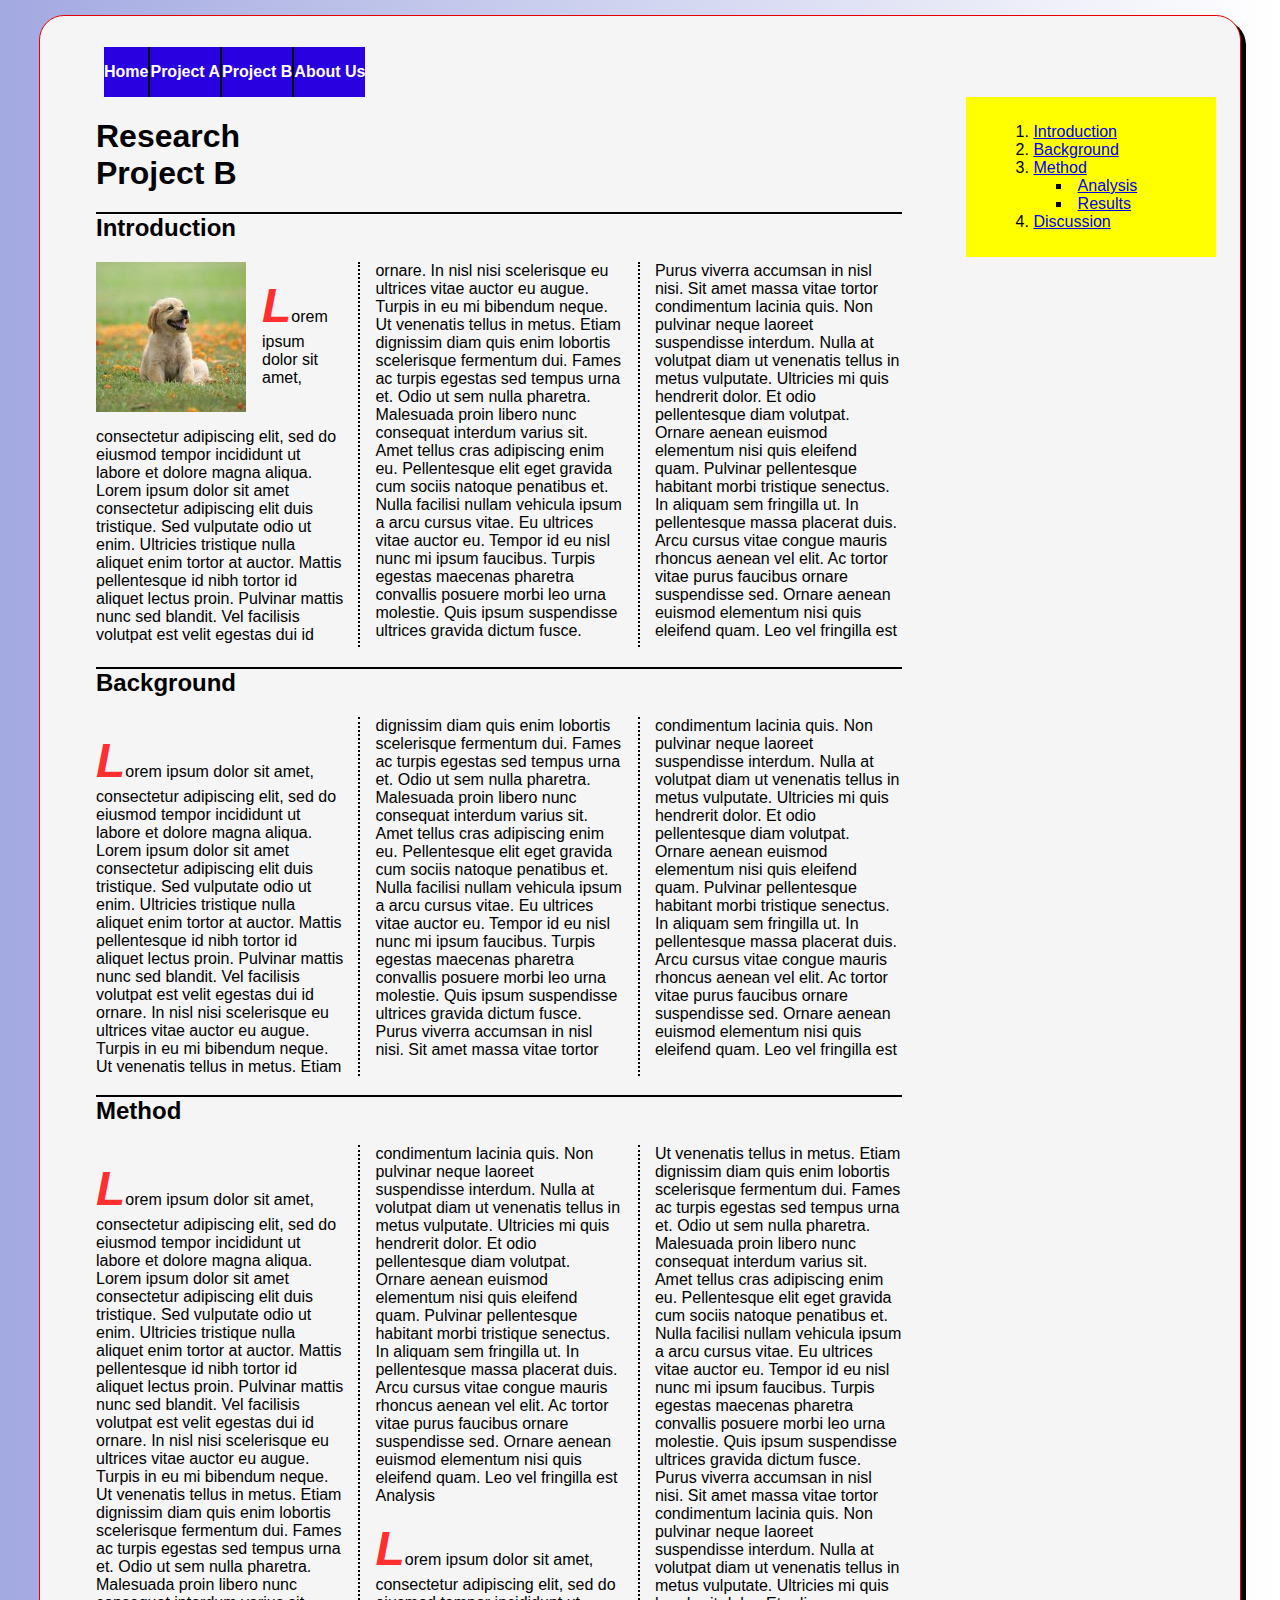
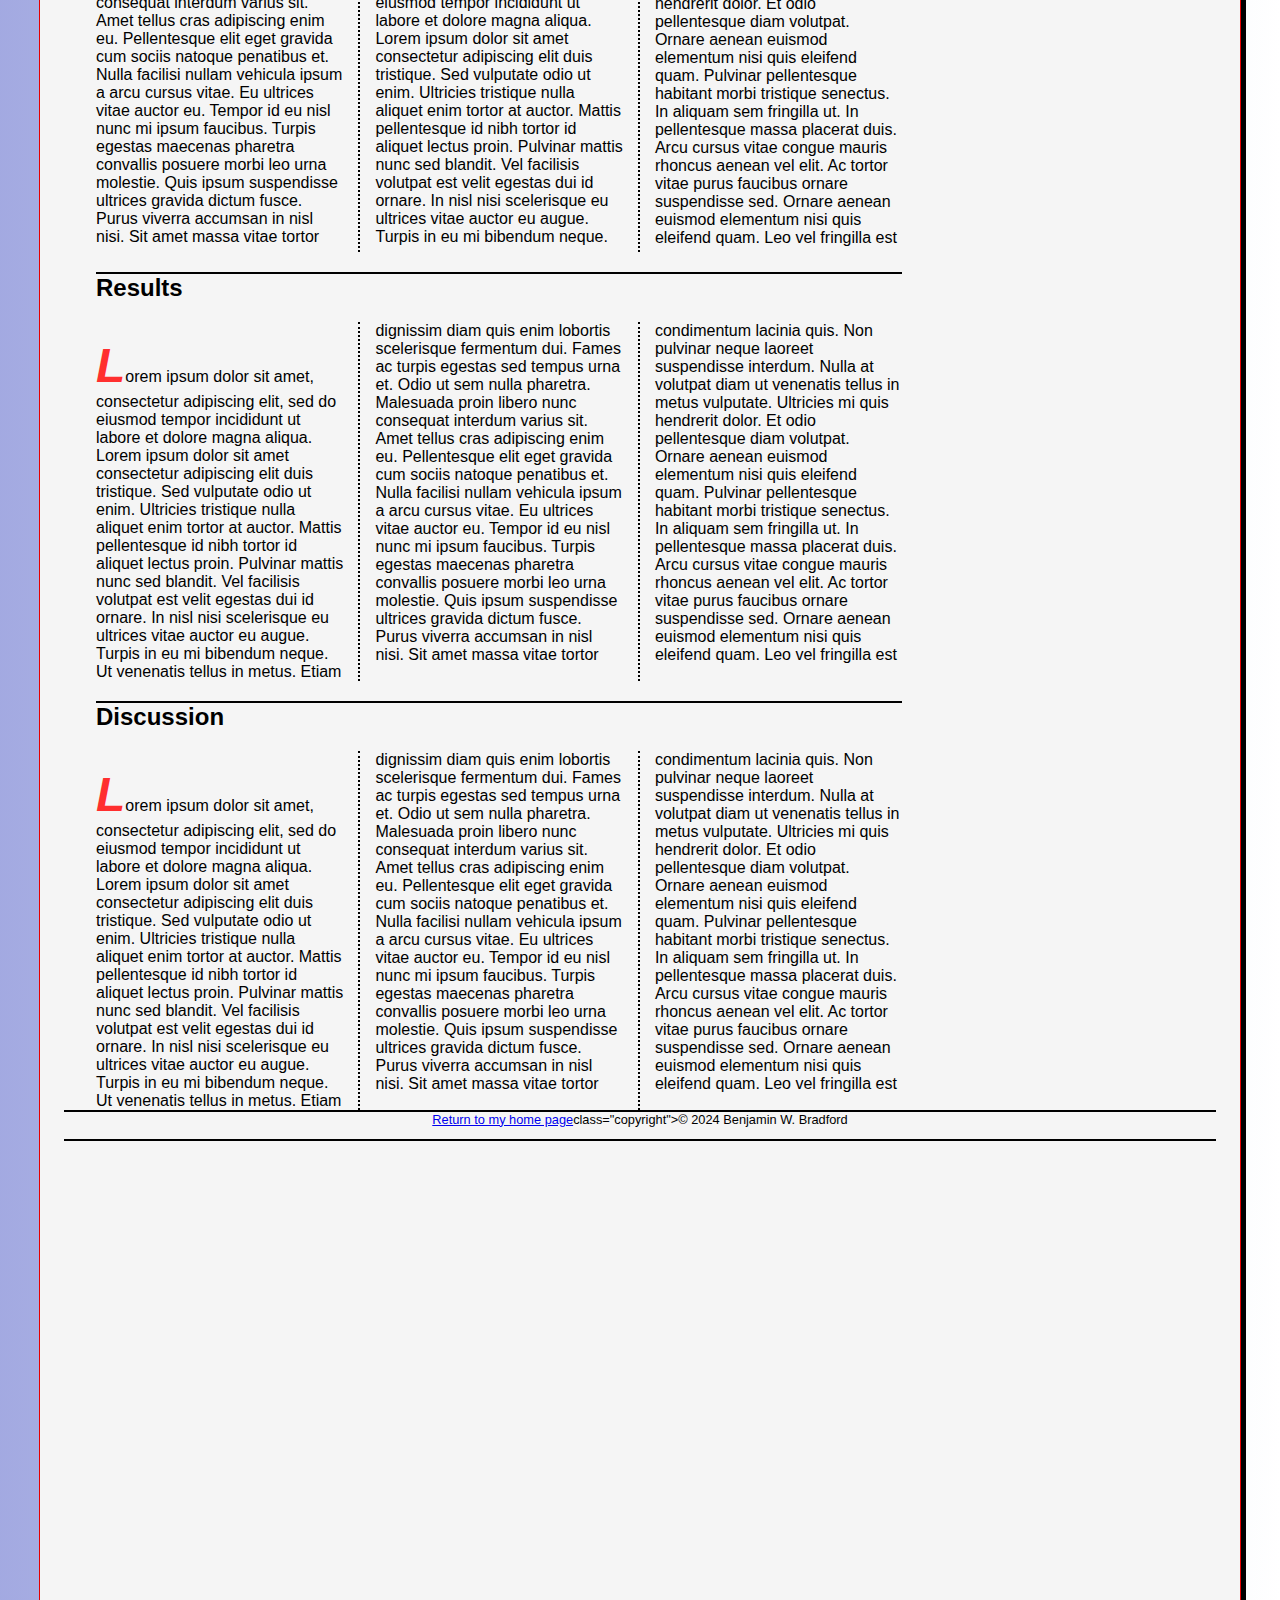
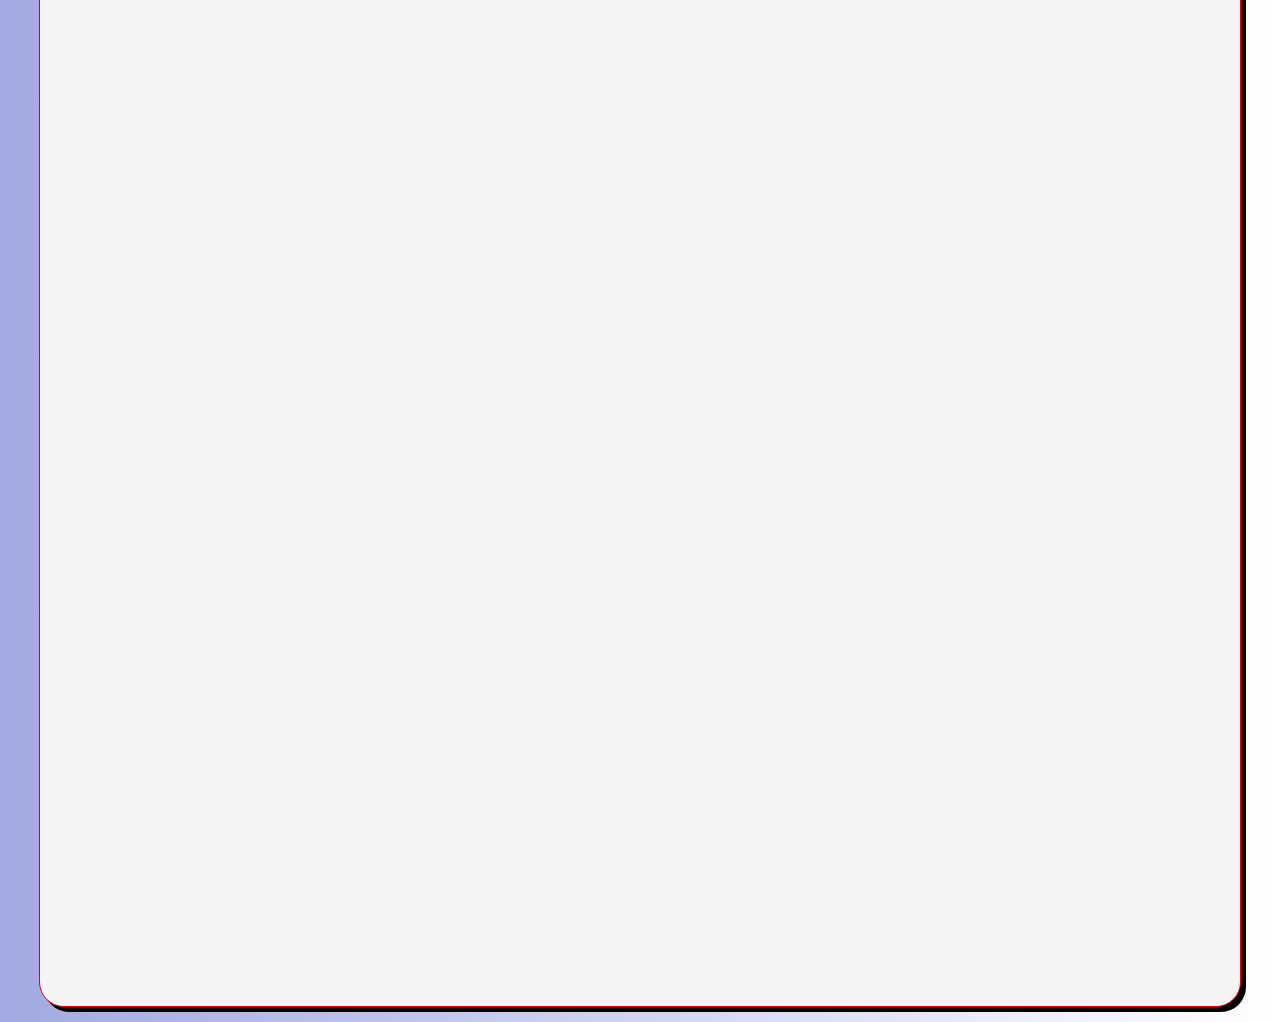
==== commit 4daabd7a: "h" ====
--- a/exam.html
+++ b/exam.html
@@ -60,6 +60,7 @@
     </aside>
     <footer>
         <a href="https://benjaminbradford23.github.io">Return to my home page</a
-            <p class="copyright">&copy; 2024 Benjamin W. Bradford</p>
+            
+        </p>class="copyright">&copy; 2024 Benjamin W. Bradford</p>
     <footer>
 <body>--- a/styles/exam.css
+++ b/styles/exam.css
@@ -28,7 +28,7 @@
     border-right: 2px solid rgb(0, 0, 0);
 }
 #nav_menu ul li a.lastitem { border-right: none;}
-#nav_menu ul li a.current { color: rgb(0, 0, 0);}
+#nav_menu ul li a.current { color: rgb(255, 255, 255);}
 
 article {
     clear: left;
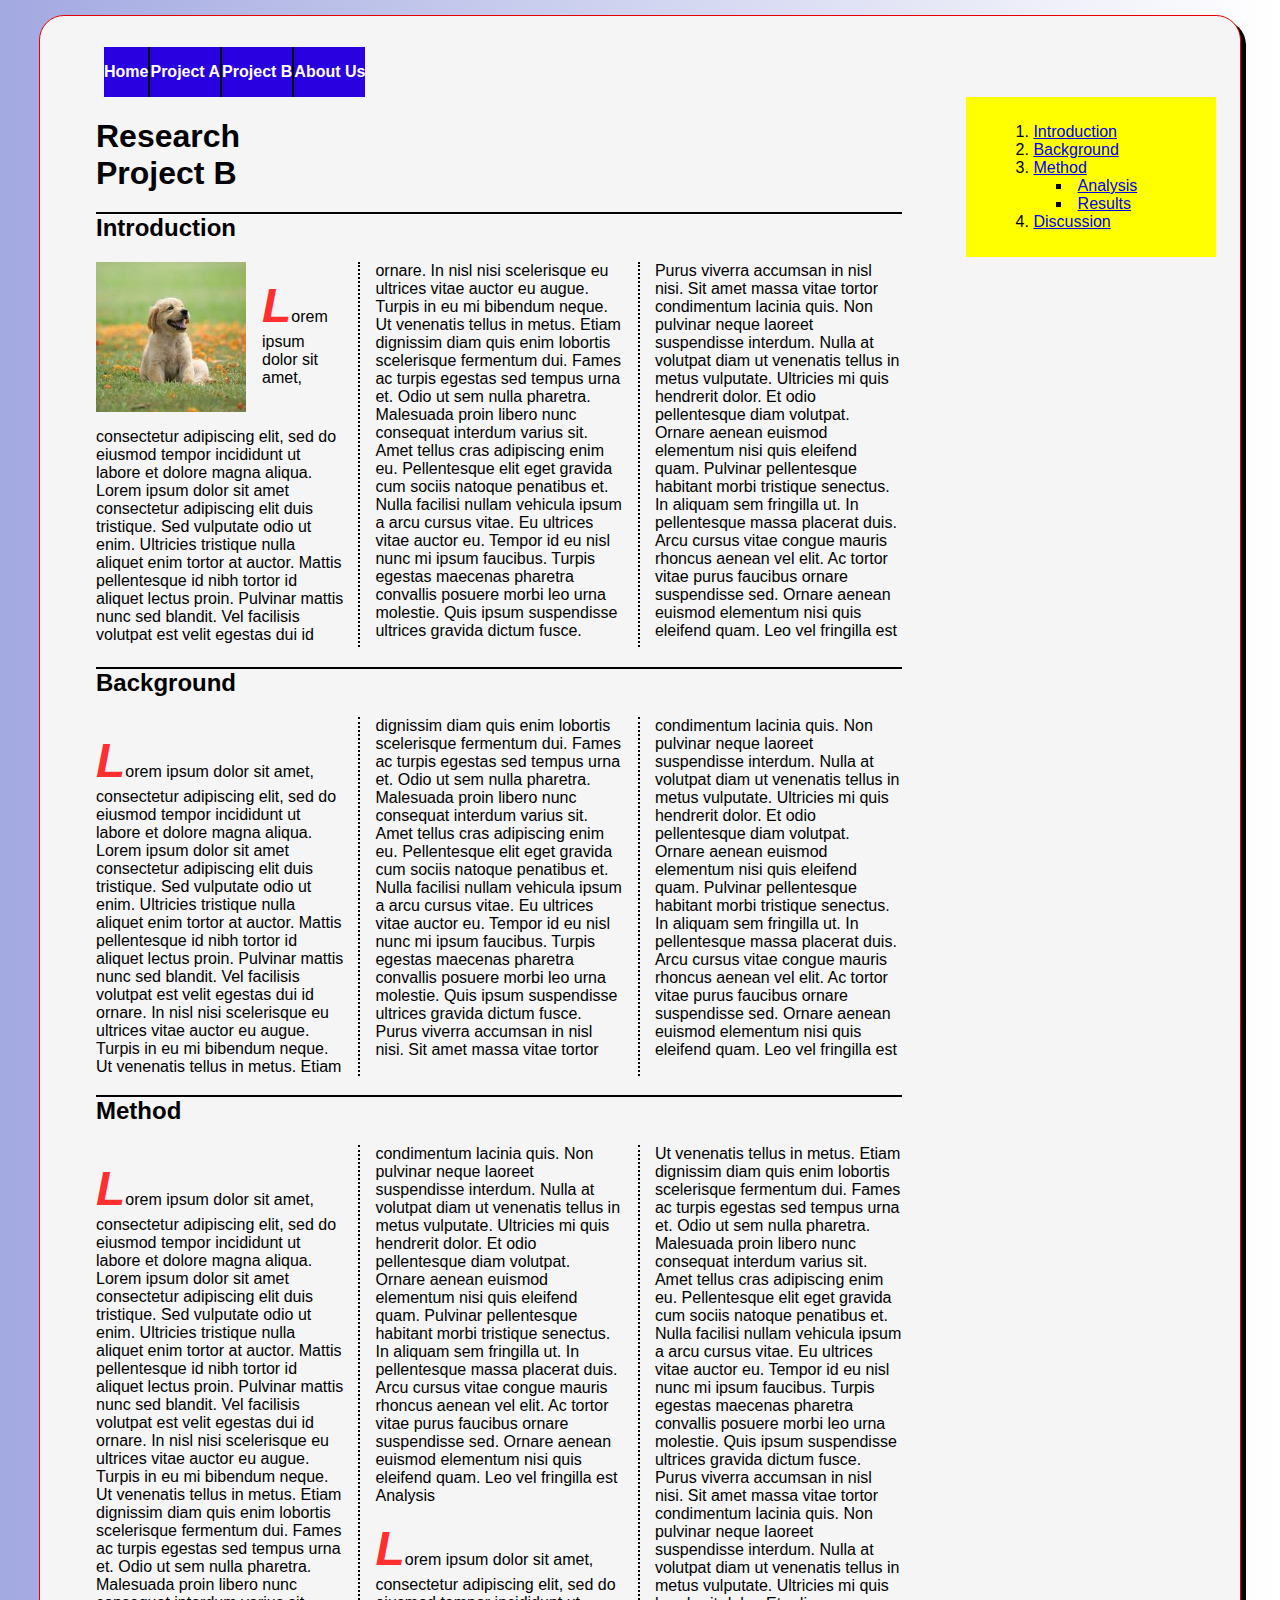
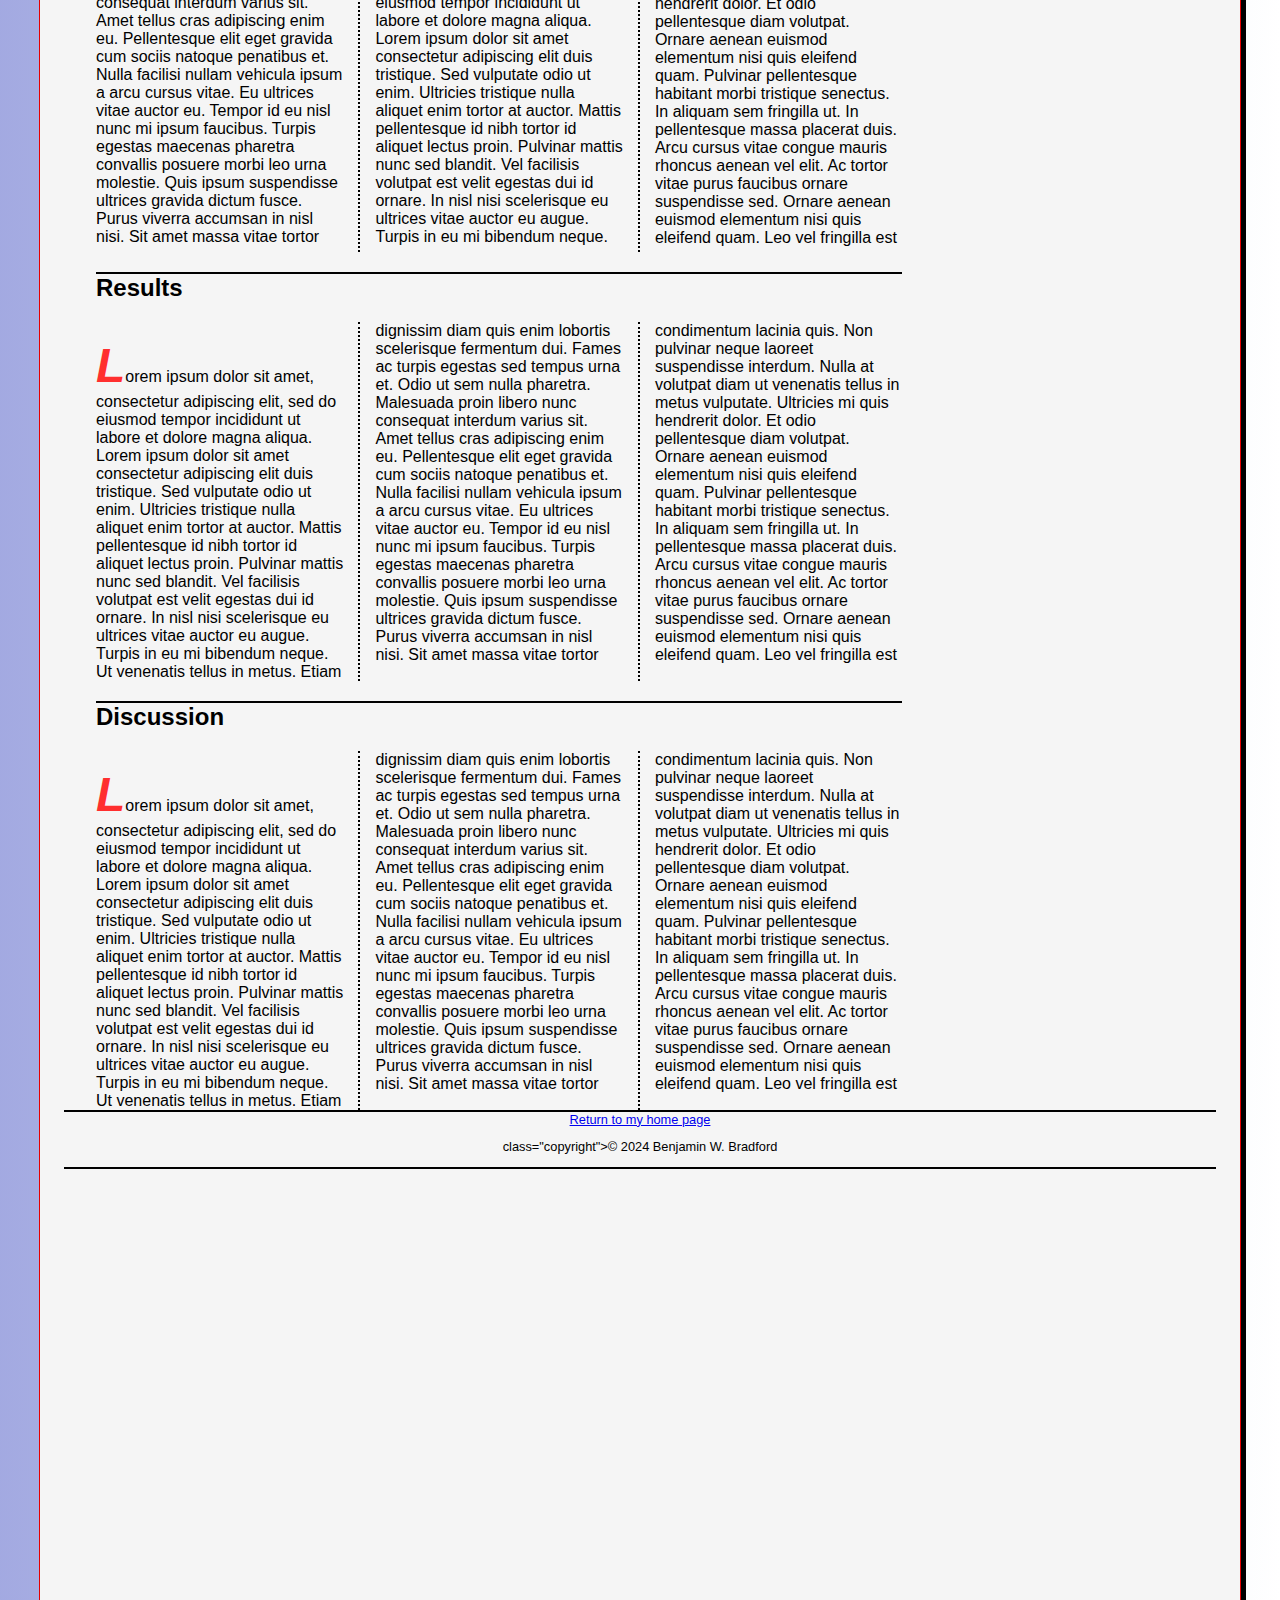
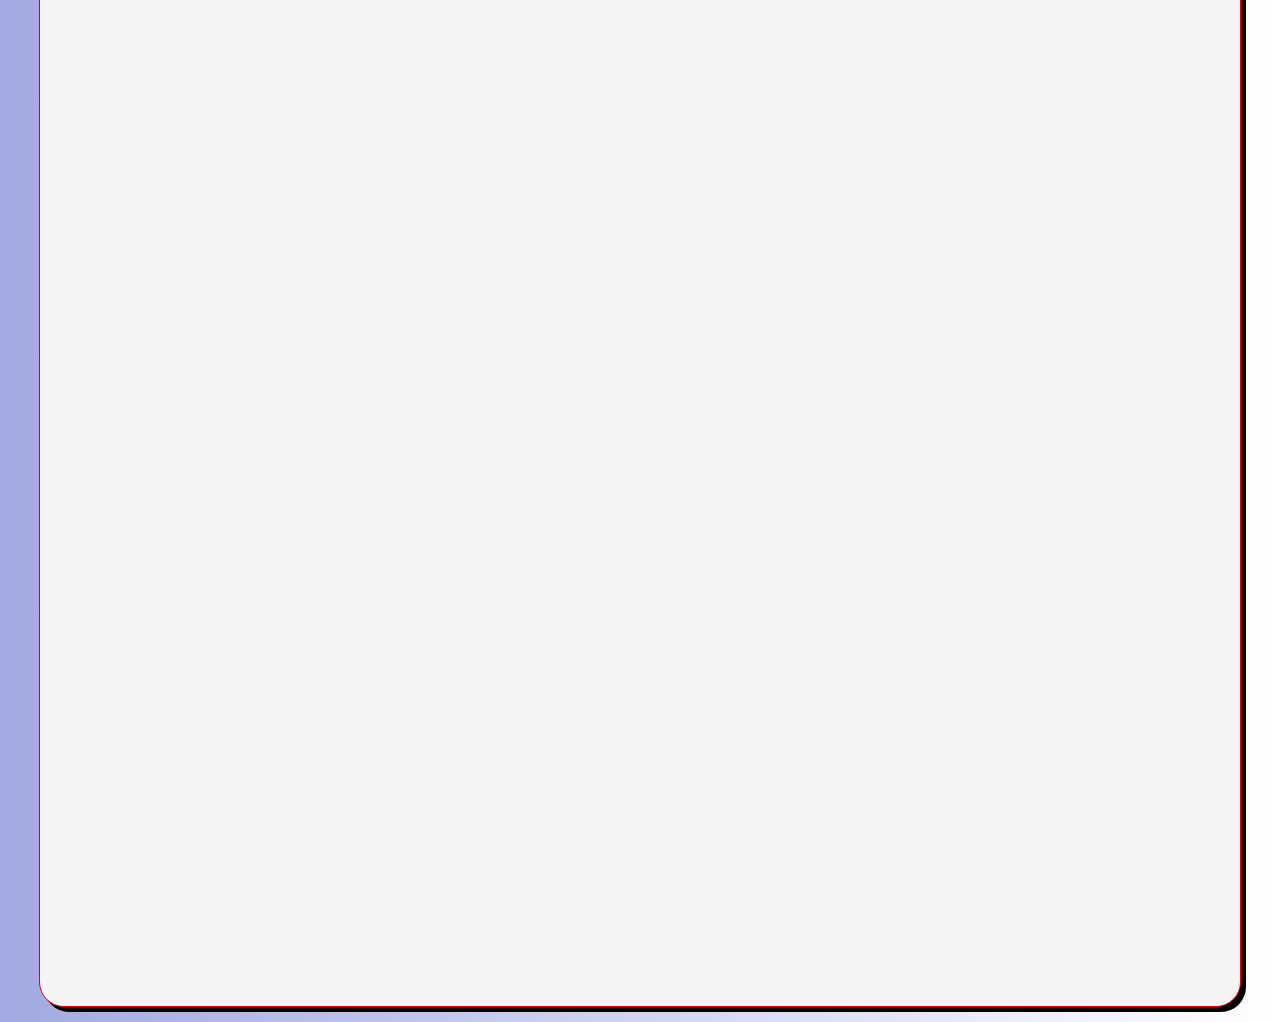
==== commit d6d1ebea: "f" ====
--- a/exam.html
+++ b/exam.html
@@ -9,6 +9,8 @@
     <link rel="stylesheet" href="styles/exam.css">
 </head>
 <body>
+<a id="top"></a>
+
     <nav id="nav_menu">
         <ul>
             <li><a href="index4.html">Home</a></li>
@@ -57,9 +59,11 @@
             </li>
             <li><a href="#discussion">Discussion</a></li>
         </ol>
+
+        
     </aside>
     <footer>
-        <a href="https://benjaminbradford23.github.io">Return to my home page</a
+        <a href="#top">Return to my home page</a>
             
         </p>class="copyright">&copy; 2024 Benjamin W. Bradford</p>
     <footer>
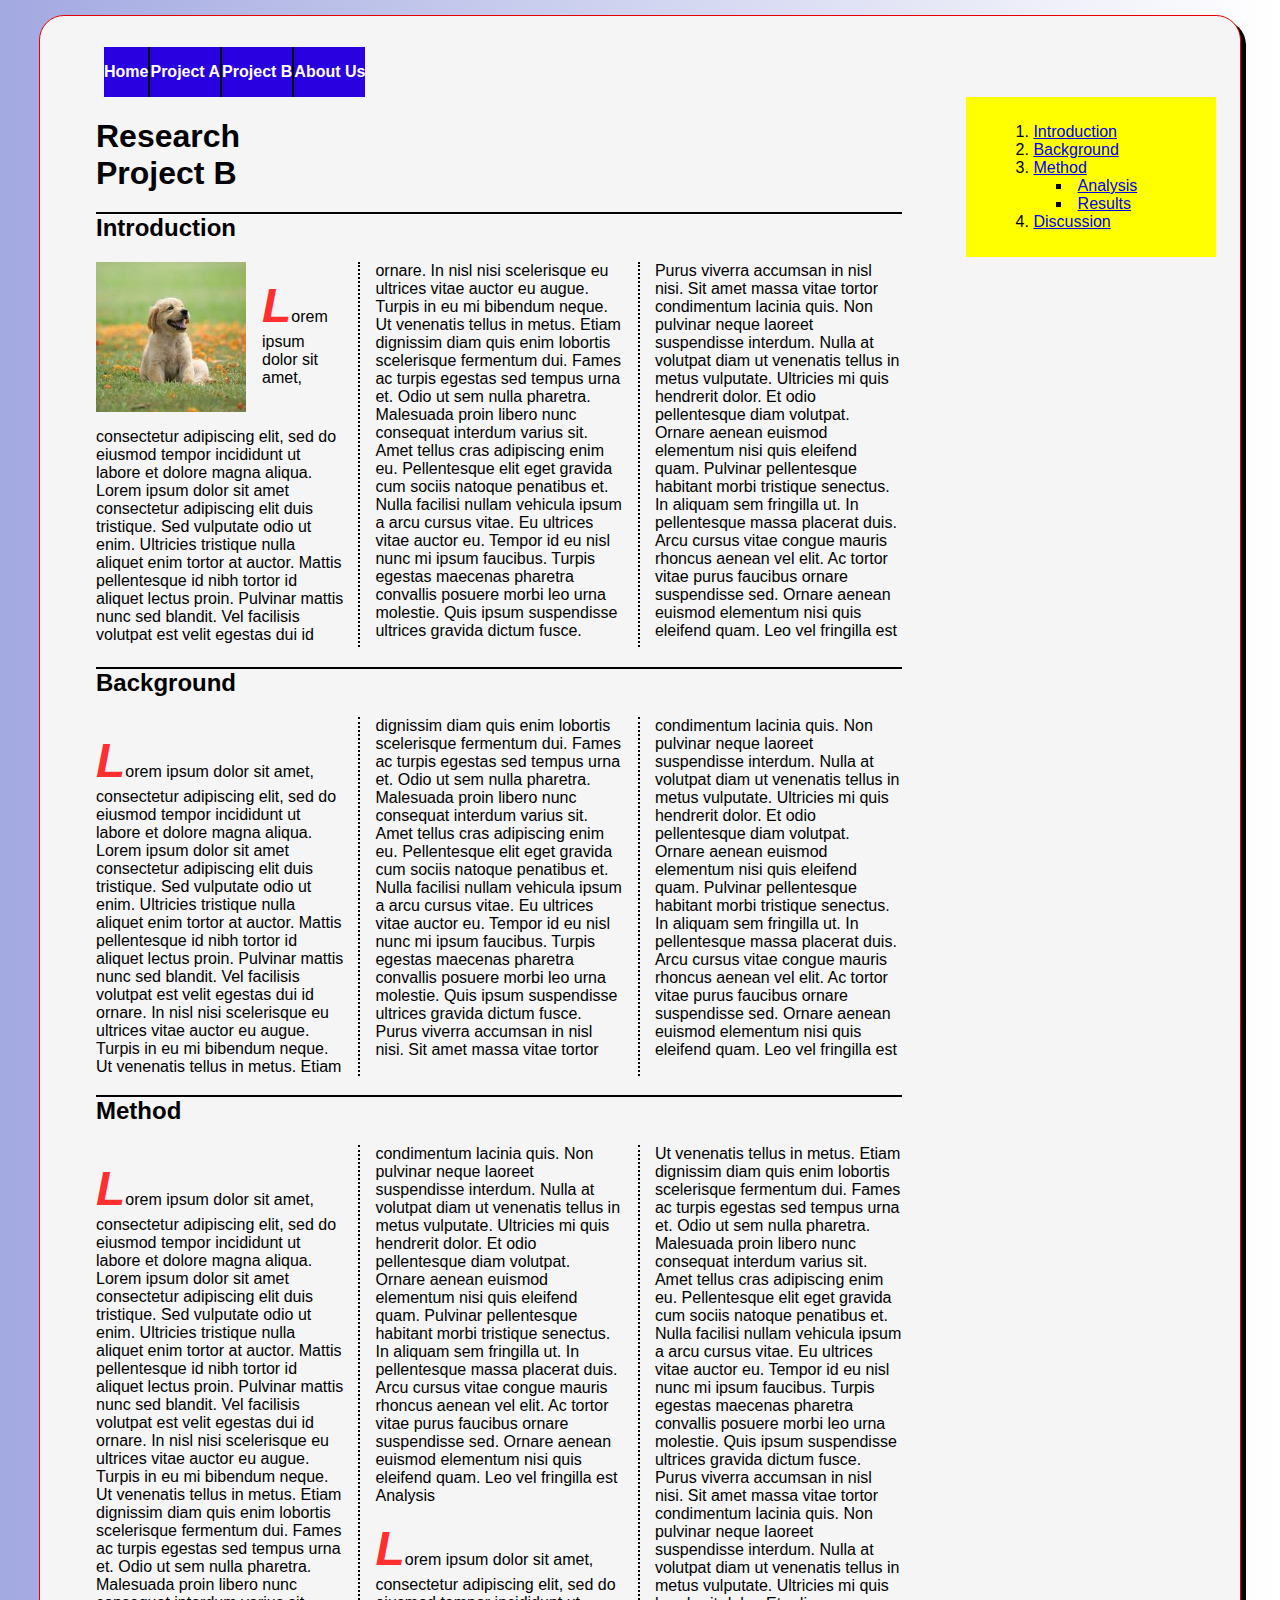
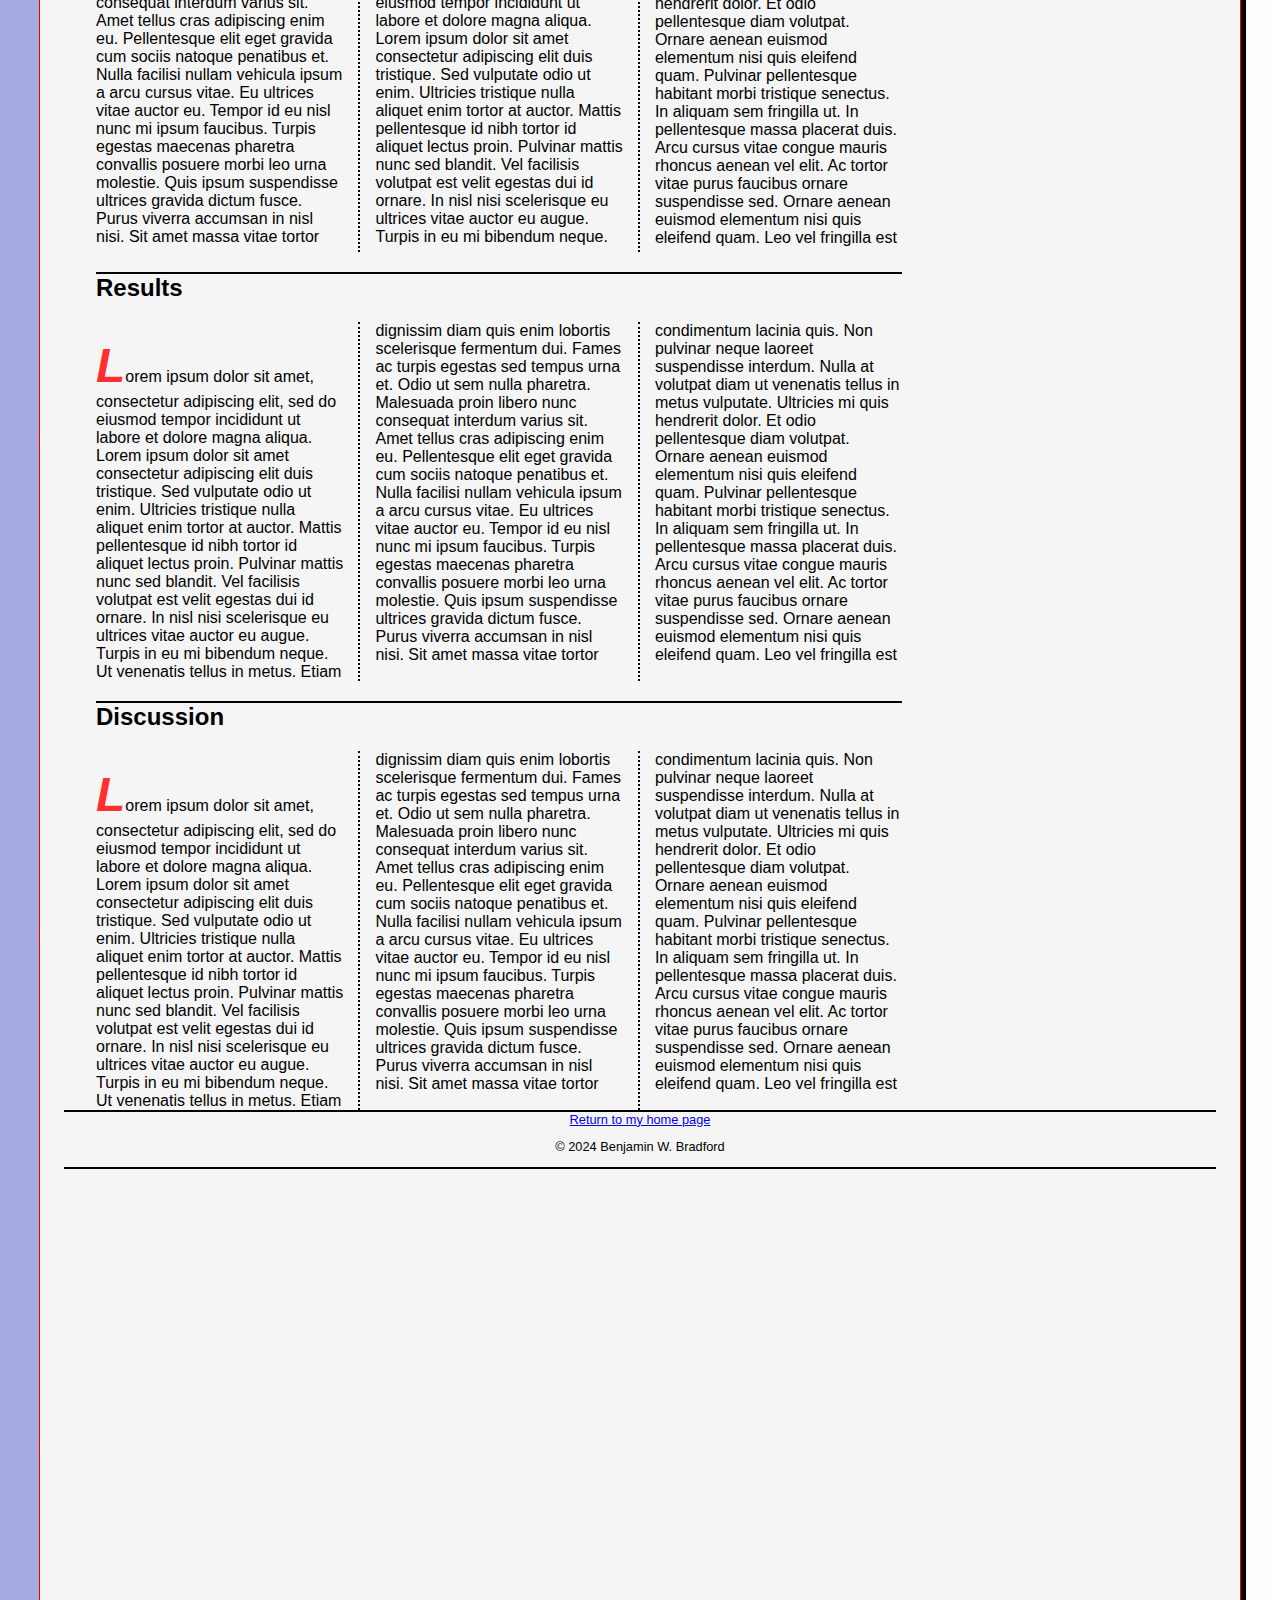
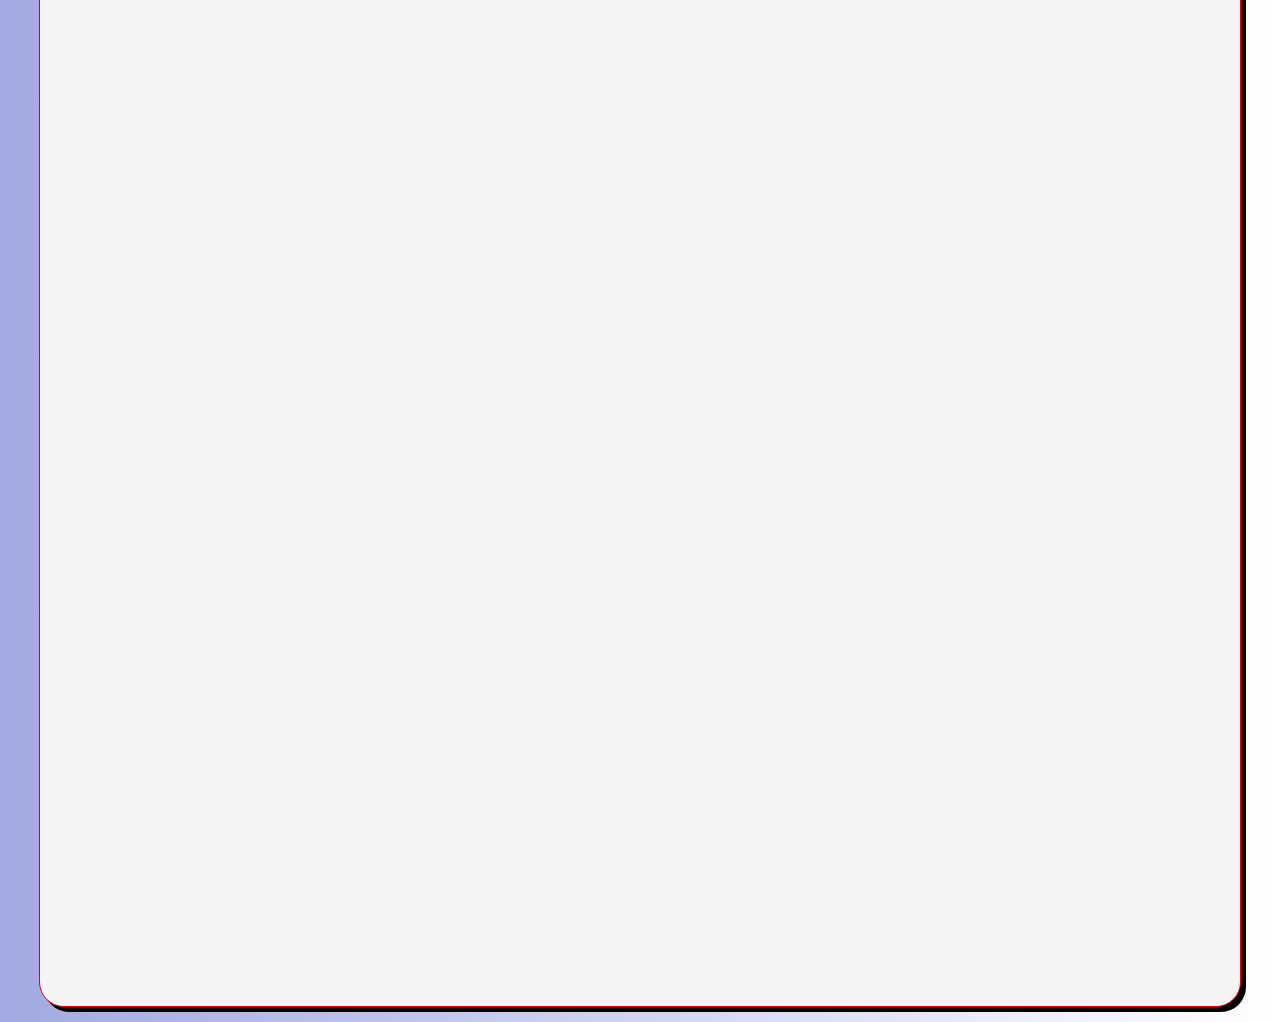
==== commit 5db0e636: "f" ====
--- a/exam.html
+++ b/exam.html
@@ -65,6 +65,6 @@
     <footer>
         <a href="#top">Return to my home page</a>
             
-        </p>class="copyright">&copy; 2024 Benjamin W. Bradford</p>
+        <p> &copy; 2024 Benjamin W. Bradford</p>
     <footer>
 <body>